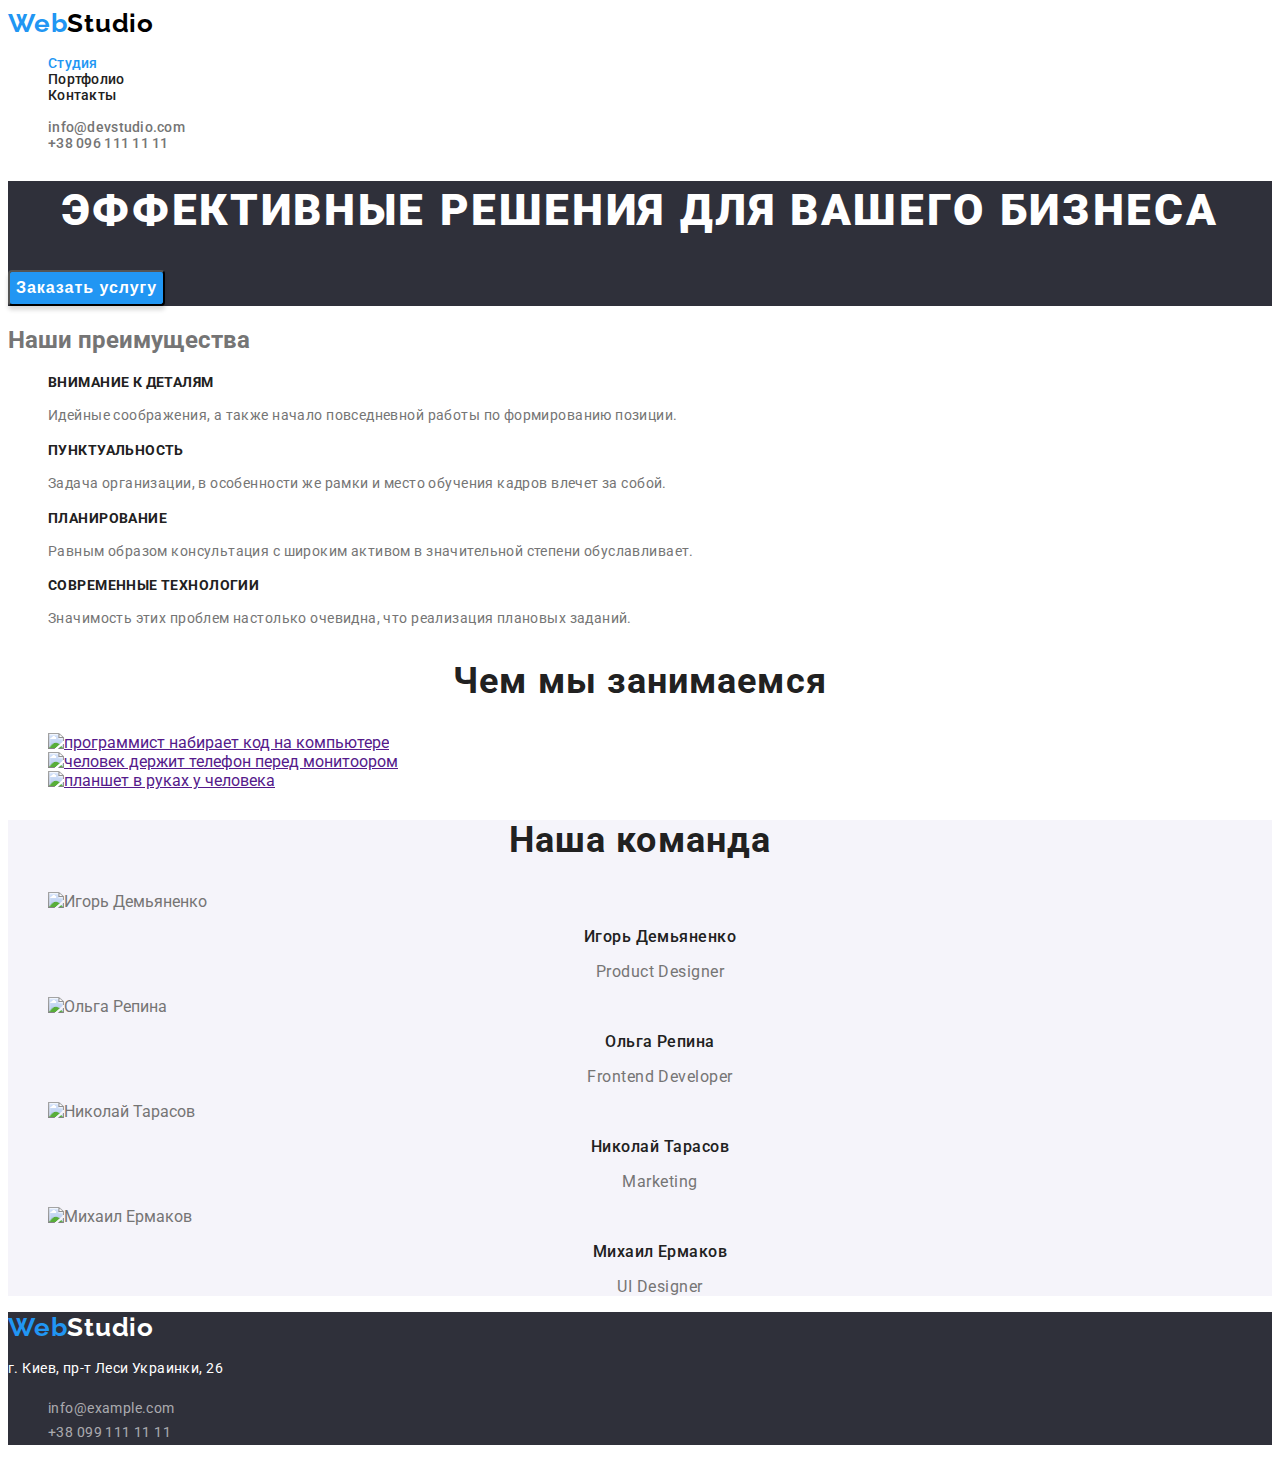
==== index.html @ cabf1022 "copy" ====
<!DOCTYPE html>
<html lang="ru">
<head>
    <meta charset="UTF-8">
    <meta http-equiv="X-UA-Compatible" content="IE=edge">
    <meta name="viewport" content="width=device-width, initial-scale=1.0">
    <title>Document</title>
    <link rel="preconnect" href="https://fonts.googleapis.com">
    <link rel="preconnect" href="https://fonts.gstatic.com" crossorigin>
    <link href="https://fonts.googleapis.com/css2?family=Raleway:wght@700&family=Roboto:wght@400;500;700;900&display=swap"
        rel="stylesheet">
    <link rel="stylesheet" href="./css/styles.css" >
</head>
<body>
    <header>
        <a href="index.html" class="logo header"><span class="web">Web</span>Studio</a>
        <nav>
            <ul class="no-dots">
                <li class="navigation pages">  <a href="index.html" class="link"> Студия </a>  </li>
                <li class="navigation pages">  <a href="./portfolio.html"> Портфолио </a>  </li>
                <li class="navigation pages">  <a href=""> Контакты </a>  </li>
            </ul>
        </nav>
        <ul class="no-dots">
            <li class="navigation contacts">  <a href="mailto:info@devstudio.com">info@devstudio.com</a>  </li>
            <li class="navigation contacts">  <a href="tel:+380961111111">+38 096 111 11 11</a>   </li>
        </ul>
    </header>

    <main>
        <!-- секция с баннером -->
        <section class="baner">
            <h1 >Эффективные решения для вашего бизнеса</h1>
            <button class="button" type="button">Заказать услугу</button>
        </section>

        <!-- секция с преимуществами -->
        <section>
            <h2>Наши преимущества</h2>
            <ul class="no-dots">
                <li>
                    <h3 class="benefits title">Внимание к деталям</h3>
                    <p class="benefits-text">Идейные соображения, а также начало повседневной работы по формированию позиции.</p>
                </li>
                <li>
                    <h3 class="benefits title">Пунктуальность</h3>
                    <p class="benefits-text">Задача организации, в особенности же рамки и место обучения кадров влечет за собой.</p>
                </li>
                <li>
                    <h3 class="benefits title">Планирование</h3>
                    <p class="benefits-text">Равным образом консультация с широким активом в значительной степени обуславливает.</p>
                </li>
                <li>
                    <h3 class="benefits title">Современные технологии</h3>
                    <p class="benefits-text">Значимость этих проблем настолько очевидна, что реализация плановых заданий.</p>
                </li>
            </ul>
        </section>

        <!-- секция Чем мы занимаемся -->
        <section>
            <h2 class="class title">Чем мы занимаемся</h2>
            <ul class="no-dots">
                <li><a href=""><img src="images/box_1.jpg" alt="программист набирает код на компьютере" width="370"/></a></li>
                <li><a href=""><img src="images/box.2.jpg" alt="человек держит телефон перед монитоором" width='370'/></a></li>
                <li><a href=""><img src='images/box.3.jpg' alt='планшет в руках у человека' width="370"/></a></li>
            </ul>
        </section>
        
        <!-- секция Наша команда -->
        <section class="team">
            <h2 class="class title">Наша команда</h2>
            <ul class="no-dots">
                <li> <img src="images/igor-1.jpg" alt='Игорь Демьяненко' width="270"/>  
                    <h3 class="title names">Игорь Демьяненко</h3>  
                    <p class="profession">Product Designer</p>
                </li>
                <li> <img src="images/olga-1.jpg" alt='Ольга Репина' width="270"/>
                    <h3 class="title names">Ольга Репина</h3>
                    <p class="profession">Frontend Developer</p>
                </li>
                <li> <img src="images/nikolay-1.jpg" alt='Николай Тарасов' width="270"/>
                    <h3 class="title names">Николай Тарасов</h3>
                    <p class="profession">Marketing</p>
                </li>
                <li> <img src="images/mixa-1.jpg" alt='Михаил Ермаков' width="270"/>  
                    <h3 class="title names">Михаил Ермаков</h3>  
                    <p class="profession">UI Designer</p>
                </li>
            </ul>        
        </section>
    </main>

    <footer class="footer">
        <a href="index.html" class="logo footer"><span class="web">Web</span>Studio</a>
        <address>
            <p class="address">г. Киев, пр-т Леси Украинки, 26</p>
            <ul class="no-dots">
                <li class="contacts address"><a href="mailto:info@example.com">info@example.com</a></li>
                <li class="contacts address"><a href="tel:+380991111111">+38 099 111 11 11</a></li>          
            </ul>
        </address>
    </footer>
</body>
</html>
---- css/styles.css ----
:root {
  --title-color: #212121;
  --button-color: #2196f3;
  --primery-text-color: #757575;
  --baner-text-color: #fff;
  --baner-color: rgba(47, 48, 58, 1);
  --filter-color: rgba(245, 244, 250, 1);
  --footer-text-color: rgba(255, 255, 255, 0.6);
}

/* цвет фона #e5e5e5 */
/* цвет заголовков #212121 */
/* цвет кнопки и выделения #2196F3 */
/* цвет основного текста 
#757575 */

body {
  background-color: #fff;
  font-family: Roboto, sans-serif;
  color: var(--primery-text-color);
}

.no-dots {
  list-style: none;
}

/* Оформление хедера */
.logo {
  font-family: Raleway;
  font-weight: 700;
  font-size: 26px;
  line-height: 1.2;
  letter-spacing: 0.03em;
  text-decoration: none;
}

.header {
  color: #000;
}

.web {
  color: var(--button-color);
}

.navigation {
  font-weight: 500;
  font-size: 14px;
  line-height: 1.143;
  letter-spacing: 0.02em;
}

.pages a {
  color: var(--title-color);
  text-decoration: none;
}

.pages a.link {
  color: var(--button-color);
}

.contacts a {
  color: var(--primery-text-color);
  text-decoration: none;
}

.pages a:hover,
.pages a:active,
.pages a:focus,
.contacts a:hover,
.contacts a:focus {
  color: var(--button-color);
}

/* Оформление основной части */

.baner,
.footer {
  background-color: var(--baner-color);
}

.baner h1 {
  color: var(--baner-text-color);
  font-weight: 900;
  font-size: 44px;
  line-height: 1.36;
  text-align: center;
  letter-spacing: 0.06em;
  text-transform: uppercase;
}

.button {
  background-color: var(--button-color);
  font-weight: 700;
  font-size: 16px;
  line-height: 1.87;
  display: flex;
  align-items: center;
  text-align: center;
  letter-spacing: 0.06em;
  box-shadow: 0px 4px 4px rgba(0, 0, 0, 0.15);
  border-radius: 4px;
  cursor: pointer;
  color: var(--baner-text-color);
}

.benefits {
  font-weight: 700;
  font-size: 14px;
  line-height: 1.143;
  letter-spacing: 0.03em;
  text-transform: uppercase;
}

.benefits-text {
  font-size: 14px;
  line-height: 1.71;
  letter-spacing: 0.03em;
}

.class {
  font-weight: 700;
  font-size: 36px;
  line-height: 1.166;
  text-align: center;
  letter-spacing: 0.03em;
}

.title {
  color: var(--title-color);
}

.team {
  background-color: var(--filter-color);
}

.names {
  font-weight: 500;
  font-size: 16px;
  line-height: 1.1875;
  text-align: center;
  letter-spacing: 0.03em;
}

.profession {
  font-size: 16px;
  line-height: 1.1875;
  text-align: center;
  letter-spacing: 0.03em;
}

/* офрмление портфолио */
.filter {
  font-weight: 500;
  font-size: 16px;
  line-height: 1.62;
  text-align: center;
  letter-spacing: 0.03em;
  background-color: var(--filter-color);
  color: var(--title-color);
}

.filter:hover,
.filter:focus {
  background-color: var(--button-color);
  color: var(--baner-text-color);
  cursor: pointer;
}

.products-title {
  font-weight: 700;
  font-size: 18px;
  line-height: 2;
  letter-spacing: 0.06em;
  color: var(--title-color);
}

.products-type {
  font-size: 16px;
  line-height: 1.87;
  letter-spacing: 0.03em;
}

/* Оформление футера */

.footer {
  color: #fff;
}

.address {
  font-style: normal;
  font-size: 14px;
  line-height: 1.71;
  letter-spacing: 0.03em;
}

.footer li a {
  color: var(--footer-text-color);
}
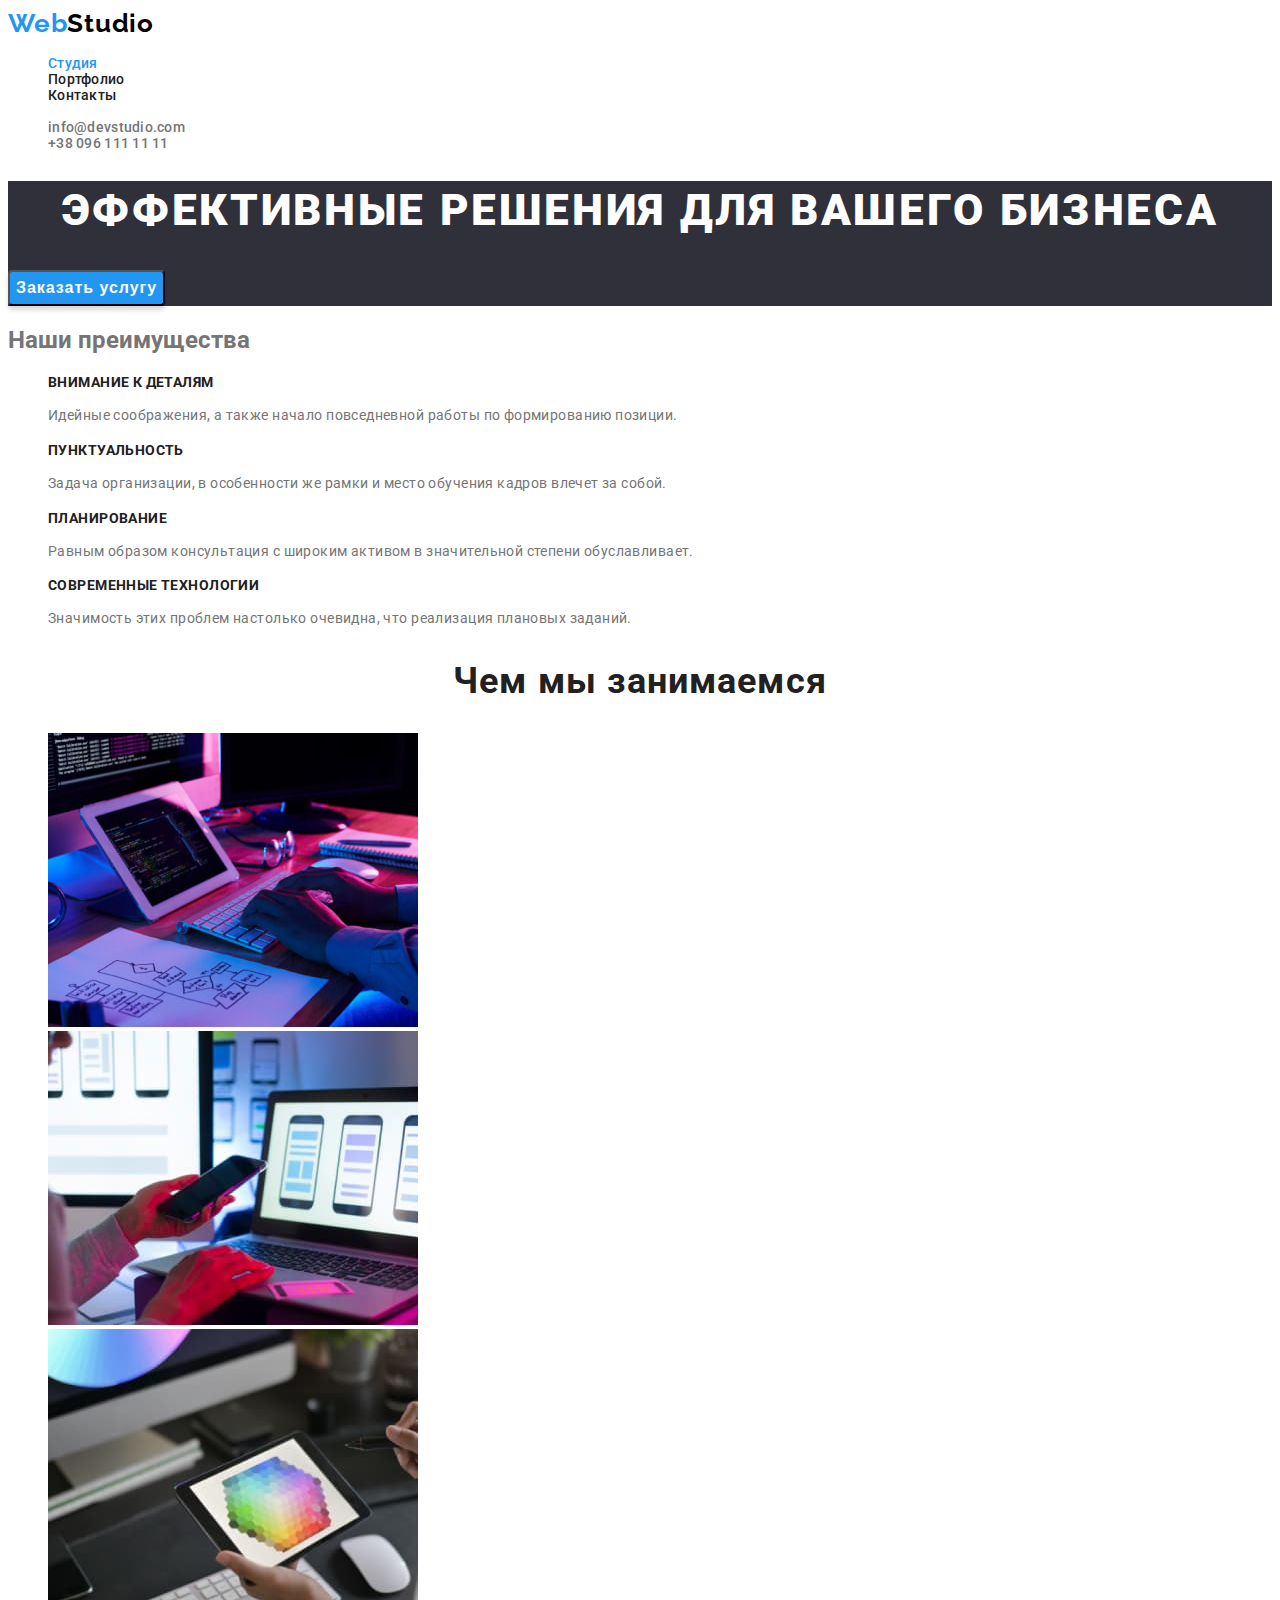
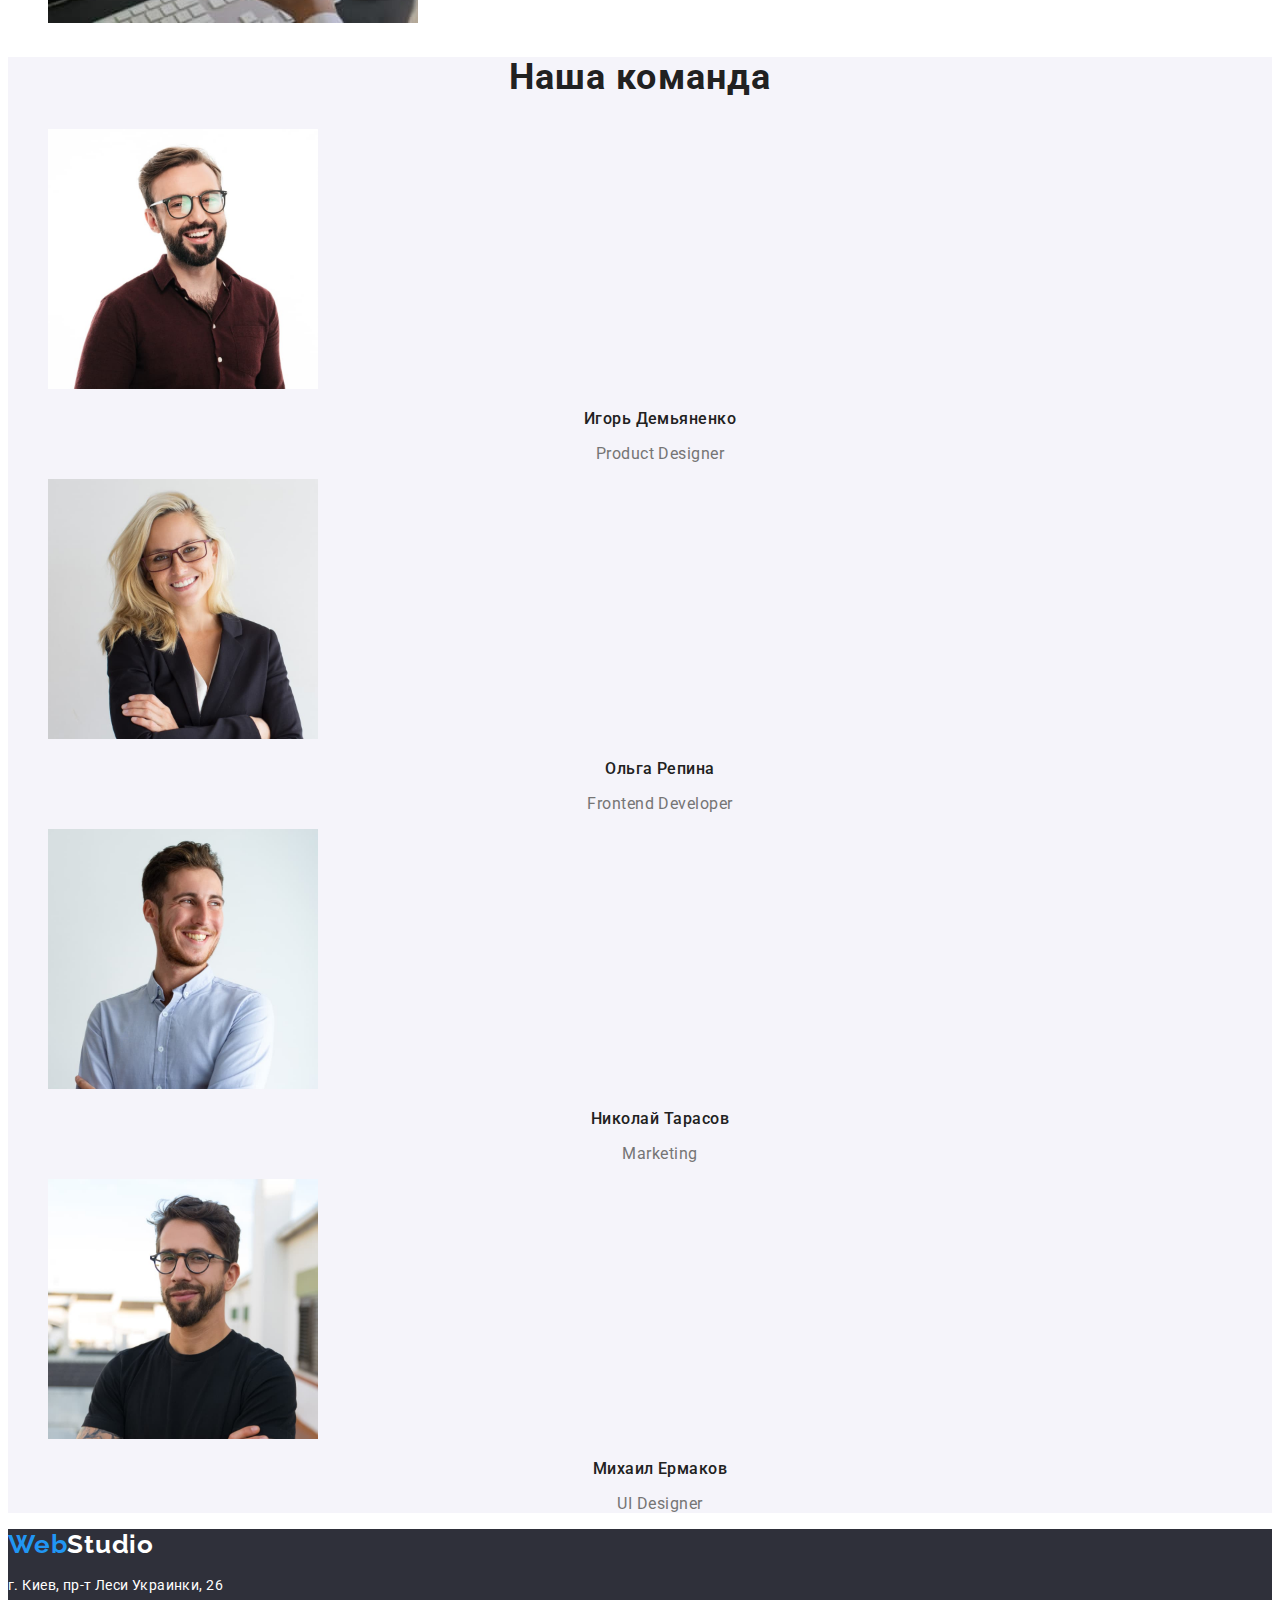
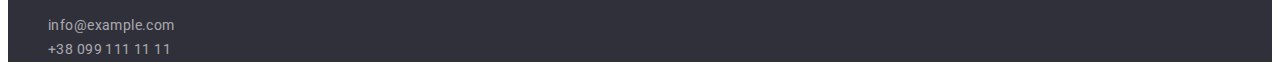
==== commit aba5dc7e: "добавил папки" ====
--- a/index.html
+++ b/index.html
@@ -1,105 +1,172 @@
 <!DOCTYPE html>
 <html lang="ru">
-<head>
-    <meta charset="UTF-8">
-    <meta http-equiv="X-UA-Compatible" content="IE=edge">
-    <meta name="viewport" content="width=device-width, initial-scale=1.0">
+  <head>
+    <meta charset="UTF-8" />
+    <meta http-equiv="X-UA-Compatible" content="IE=edge" />
+    <meta name="viewport" content="width=device-width, initial-scale=1.0" />
     <title>Document</title>
-    <link rel="preconnect" href="https://fonts.googleapis.com">
-    <link rel="preconnect" href="https://fonts.gstatic.com" crossorigin>
-    <link href="https://fonts.googleapis.com/css2?family=Raleway:wght@700&family=Roboto:wght@400;500;700;900&display=swap"
-        rel="stylesheet">
-    <link rel="stylesheet" href="./css/styles.css" >
-</head>
-<body>
+    <link rel="preconnect" href="https://fonts.googleapis.com" />
+    <link rel="preconnect" href="https://fonts.gstatic.com" crossorigin />
+    <link
+      href="https://fonts.googleapis.com/css2?family=Raleway:wght@700&family=Roboto:wght@400;500;700;900&display=swap"
+      rel="stylesheet"
+    />
+    <link rel="stylesheet" href="./css/styles.css" />
+  </head>
+  <body>
     <header>
-        <a href="index.html" class="logo header"><span class="web">Web</span>Studio</a>
-        <nav>
-            <ul class="no-dots">
-                <li class="navigation pages">  <a href="index.html" class="link"> Студия </a>  </li>
-                <li class="navigation pages">  <a href="./portfolio.html"> Портфолио </a>  </li>
-                <li class="navigation pages">  <a href=""> Контакты </a>  </li>
-            </ul>
-        </nav>
+      <a href="index.html" class="logo header"
+        ><span class="web">Web</span>Studio</a
+      >
+      <nav>
         <ul class="no-dots">
-            <li class="navigation contacts">  <a href="mailto:info@devstudio.com">info@devstudio.com</a>  </li>
-            <li class="navigation contacts">  <a href="tel:+380961111111">+38 096 111 11 11</a>   </li>
+          <li class="navigation pages">
+            <a href="index.html" class="link"> Студия </a>
+          </li>
+          <li class="navigation pages">
+            <a href="./portfolio.html"> Портфолио </a>
+          </li>
+          <li class="navigation pages"><a href=""> Контакты </a></li>
         </ul>
+      </nav>
+      <ul class="no-dots">
+        <li class="navigation contacts">
+          <a href="mailto:info@devstudio.com">info@devstudio.com</a>
+        </li>
+        <li class="navigation contacts">
+          <a href="tel:+380961111111">+38 096 111 11 11</a>
+        </li>
+      </ul>
     </header>
 
     <main>
-        <!-- секция с баннером -->
-        <section class="baner">
-            <h1 >Эффективные решения для вашего бизнеса</h1>
-            <button class="button" type="button">Заказать услугу</button>
-        </section>
+      <!-- секция с баннером -->
+      <section class="baner">
+        <h1>Эффективные решения для вашего бизнеса</h1>
+        <button class="button" type="button">Заказать услугу</button>
+      </section>
 
-        <!-- секция с преимуществами -->
-        <section>
-            <h2>Наши преимущества</h2>
-            <ul class="no-dots">
-                <li>
-                    <h3 class="benefits title">Внимание к деталям</h3>
-                    <p class="benefits-text">Идейные соображения, а также начало повседневной работы по формированию позиции.</p>
-                </li>
-                <li>
-                    <h3 class="benefits title">Пунктуальность</h3>
-                    <p class="benefits-text">Задача организации, в особенности же рамки и место обучения кадров влечет за собой.</p>
-                </li>
-                <li>
-                    <h3 class="benefits title">Планирование</h3>
-                    <p class="benefits-text">Равным образом консультация с широким активом в значительной степени обуславливает.</p>
-                </li>
-                <li>
-                    <h3 class="benefits title">Современные технологии</h3>
-                    <p class="benefits-text">Значимость этих проблем настолько очевидна, что реализация плановых заданий.</p>
-                </li>
-            </ul>
-        </section>
+      <!-- секция с преимуществами -->
+      <section>
+        <h2>Наши преимущества</h2>
+        <ul class="no-dots">
+          <li>
+            <h3 class="benefits title">Внимание к деталям</h3>
+            <p class="benefits-text">
+              Идейные соображения, а также начало повседневной работы по
+              формированию позиции.
+            </p>
+          </li>
+          <li>
+            <h3 class="benefits title">Пунктуальность</h3>
+            <p class="benefits-text">
+              Задача организации, в особенности же рамки и место обучения кадров
+              влечет за собой.
+            </p>
+          </li>
+          <li>
+            <h3 class="benefits title">Планирование</h3>
+            <p class="benefits-text">
+              Равным образом консультация с широким активом в значительной
+              степени обуславливает.
+            </p>
+          </li>
+          <li>
+            <h3 class="benefits title">Современные технологии</h3>
+            <p class="benefits-text">
+              Значимость этих проблем настолько очевидна, что реализация
+              плановых заданий.
+            </p>
+          </li>
+        </ul>
+      </section>
 
-        <!-- секция Чем мы занимаемся -->
-        <section>
-            <h2 class="class title">Чем мы занимаемся</h2>
-            <ul class="no-dots">
-                <li><a href=""><img src="images/box_1.jpg" alt="программист набирает код на компьютере" width="370"/></a></li>
-                <li><a href=""><img src="images/box.2.jpg" alt="человек держит телефон перед монитоором" width='370'/></a></li>
-                <li><a href=""><img src='images/box.3.jpg' alt='планшет в руках у человека' width="370"/></a></li>
-            </ul>
-        </section>
-        
-        <!-- секция Наша команда -->
-        <section class="team">
-            <h2 class="class title">Наша команда</h2>
-            <ul class="no-dots">
-                <li> <img src="images/igor-1.jpg" alt='Игорь Демьяненко' width="270"/>  
-                    <h3 class="title names">Игорь Демьяненко</h3>  
-                    <p class="profession">Product Designer</p>
-                </li>
-                <li> <img src="images/olga-1.jpg" alt='Ольга Репина' width="270"/>
-                    <h3 class="title names">Ольга Репина</h3>
-                    <p class="profession">Frontend Developer</p>
-                </li>
-                <li> <img src="images/nikolay-1.jpg" alt='Николай Тарасов' width="270"/>
-                    <h3 class="title names">Николай Тарасов</h3>
-                    <p class="profession">Marketing</p>
-                </li>
-                <li> <img src="images/mixa-1.jpg" alt='Михаил Ермаков' width="270"/>  
-                    <h3 class="title names">Михаил Ермаков</h3>  
-                    <p class="profession">UI Designer</p>
-                </li>
-            </ul>        
-        </section>
+      <!-- секция Чем мы занимаемся -->
+      <section>
+        <h2 class="class title">Чем мы занимаемся</h2>
+        <ul class="no-dots">
+          <li>
+            <a href=""
+              ><img
+                src="images/index/box_1.jpg"
+                alt="программист набирает код на компьютере"
+                width="370"
+            /></a>
+          </li>
+          <li>
+            <a href=""
+              ><img
+                src="images/index/box.2.jpg"
+                alt="человек держит телефон перед монитоором"
+                width="370"
+            /></a>
+          </li>
+          <li>
+            <a href=""
+              ><img
+                src="images/index/box.3.jpg"
+                alt="планшет в руках у человека"
+                width="370"
+            /></a>
+          </li>
+        </ul>
+      </section>
+
+      <!-- секция Наша команда -->
+      <section class="team">
+        <h2 class="class title">Наша команда</h2>
+        <ul class="no-dots">
+          <li>
+            <img
+              src="images/index/igor-1.jpg"
+              alt="Игорь Демьяненко"
+              width="270"
+            />
+            <h3 class="title names">Игорь Демьяненко</h3>
+            <p class="profession">Product Designer</p>
+          </li>
+          <li>
+            <img src="images/index/olga-1.jpg" alt="Ольга Репина" width="270" />
+            <h3 class="title names">Ольга Репина</h3>
+            <p class="profession">Frontend Developer</p>
+          </li>
+          <li>
+            <img
+              src="images/index/nikolay-1.jpg"
+              alt="Николай Тарасов"
+              width="270"
+            />
+            <h3 class="title names">Николай Тарасов</h3>
+            <p class="profession">Marketing</p>
+          </li>
+          <li>
+            <img
+              src="images/index/mixa-1.jpg"
+              alt="Михаил Ермаков"
+              width="270"
+            />
+            <h3 class="title names">Михаил Ермаков</h3>
+            <p class="profession">UI Designer</p>
+          </li>
+        </ul>
+      </section>
     </main>
 
     <footer class="footer">
-        <a href="index.html" class="logo footer"><span class="web">Web</span>Studio</a>
-        <address>
-            <p class="address">г. Киев, пр-т Леси Украинки, 26</p>
-            <ul class="no-dots">
-                <li class="contacts address"><a href="mailto:info@example.com">info@example.com</a></li>
-                <li class="contacts address"><a href="tel:+380991111111">+38 099 111 11 11</a></li>          
-            </ul>
-        </address>
+      <a href="index.html" class="logo footer"
+        ><span class="web">Web</span>Studio</a
+      >
+      <address>
+        <p class="address">г. Киев, пр-т Леси Украинки, 26</p>
+        <ul class="no-dots">
+          <li class="contacts address">
+            <a href="mailto:info@example.com">info@example.com</a>
+          </li>
+          <li class="contacts address">
+            <a href="tel:+380991111111">+38 099 111 11 11</a>
+          </li>
+        </ul>
+      </address>
     </footer>
-</body>
-</html>+  </body>
+</html>
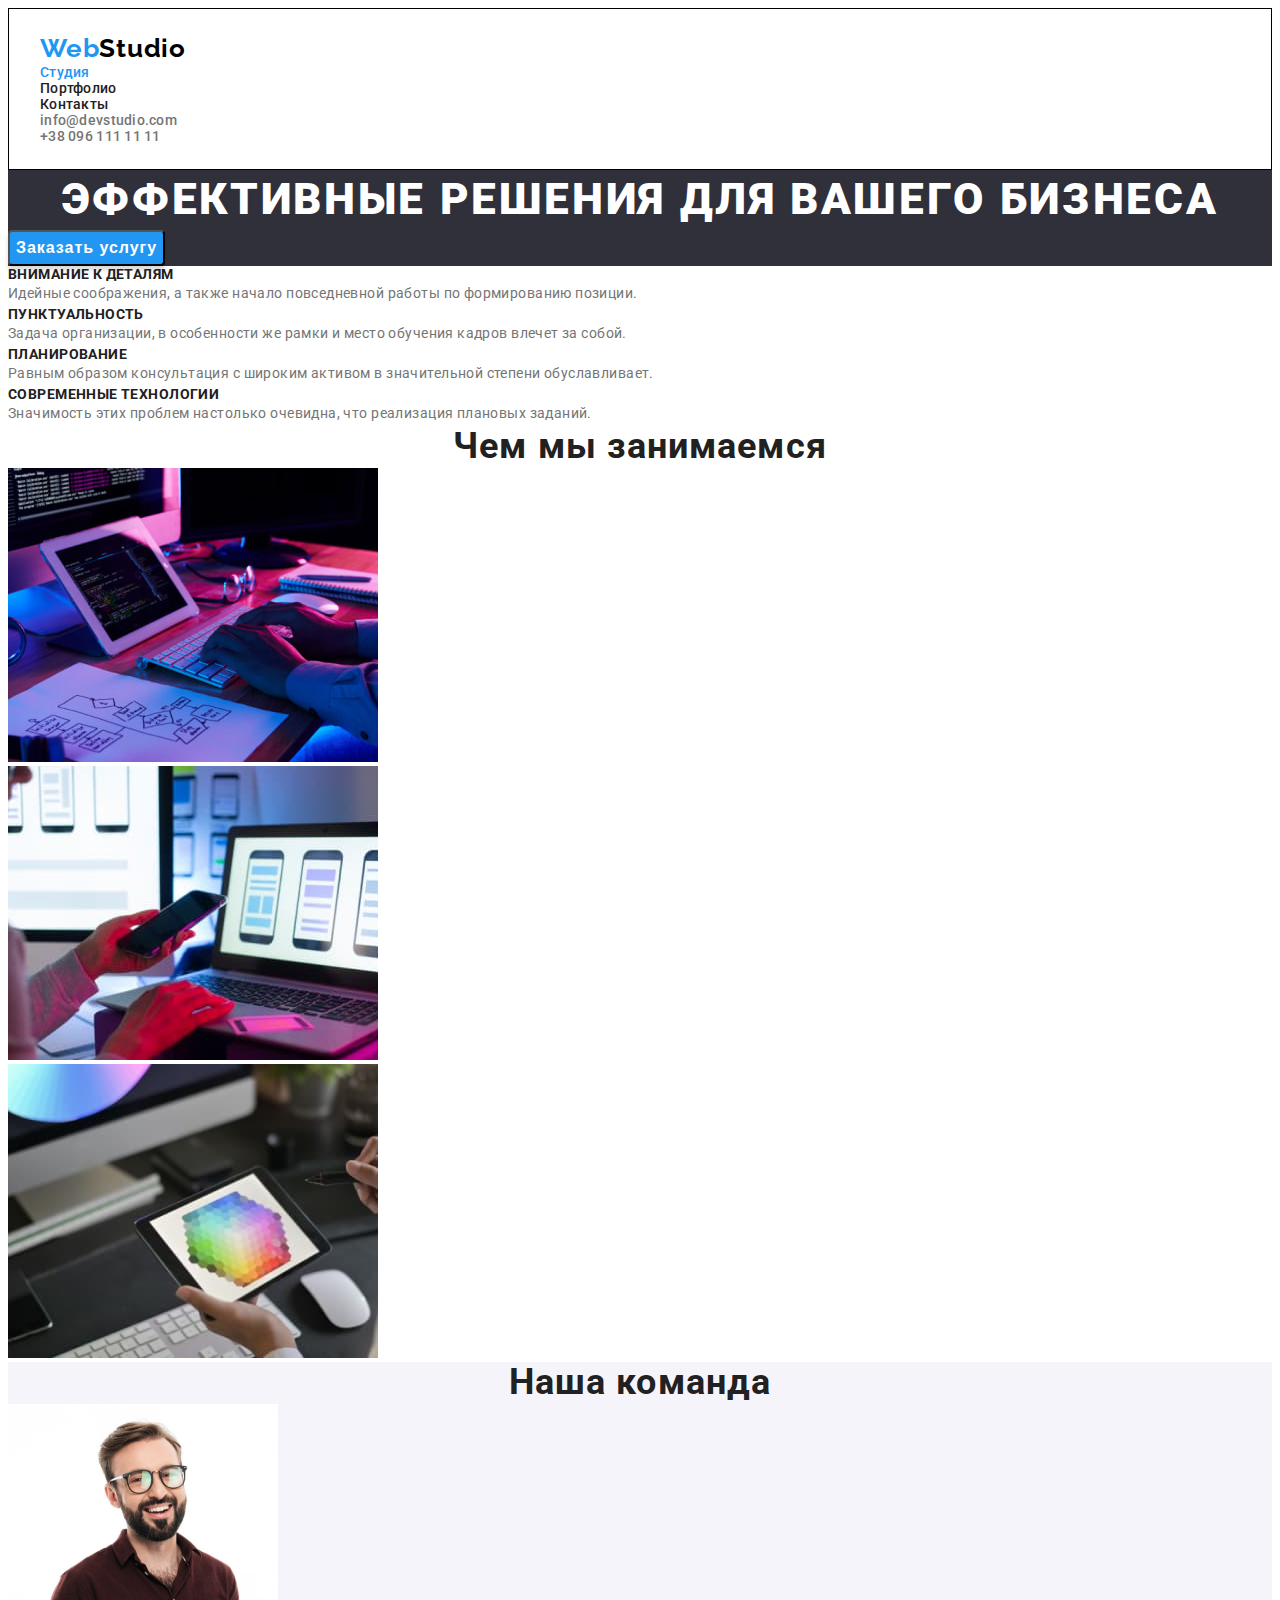
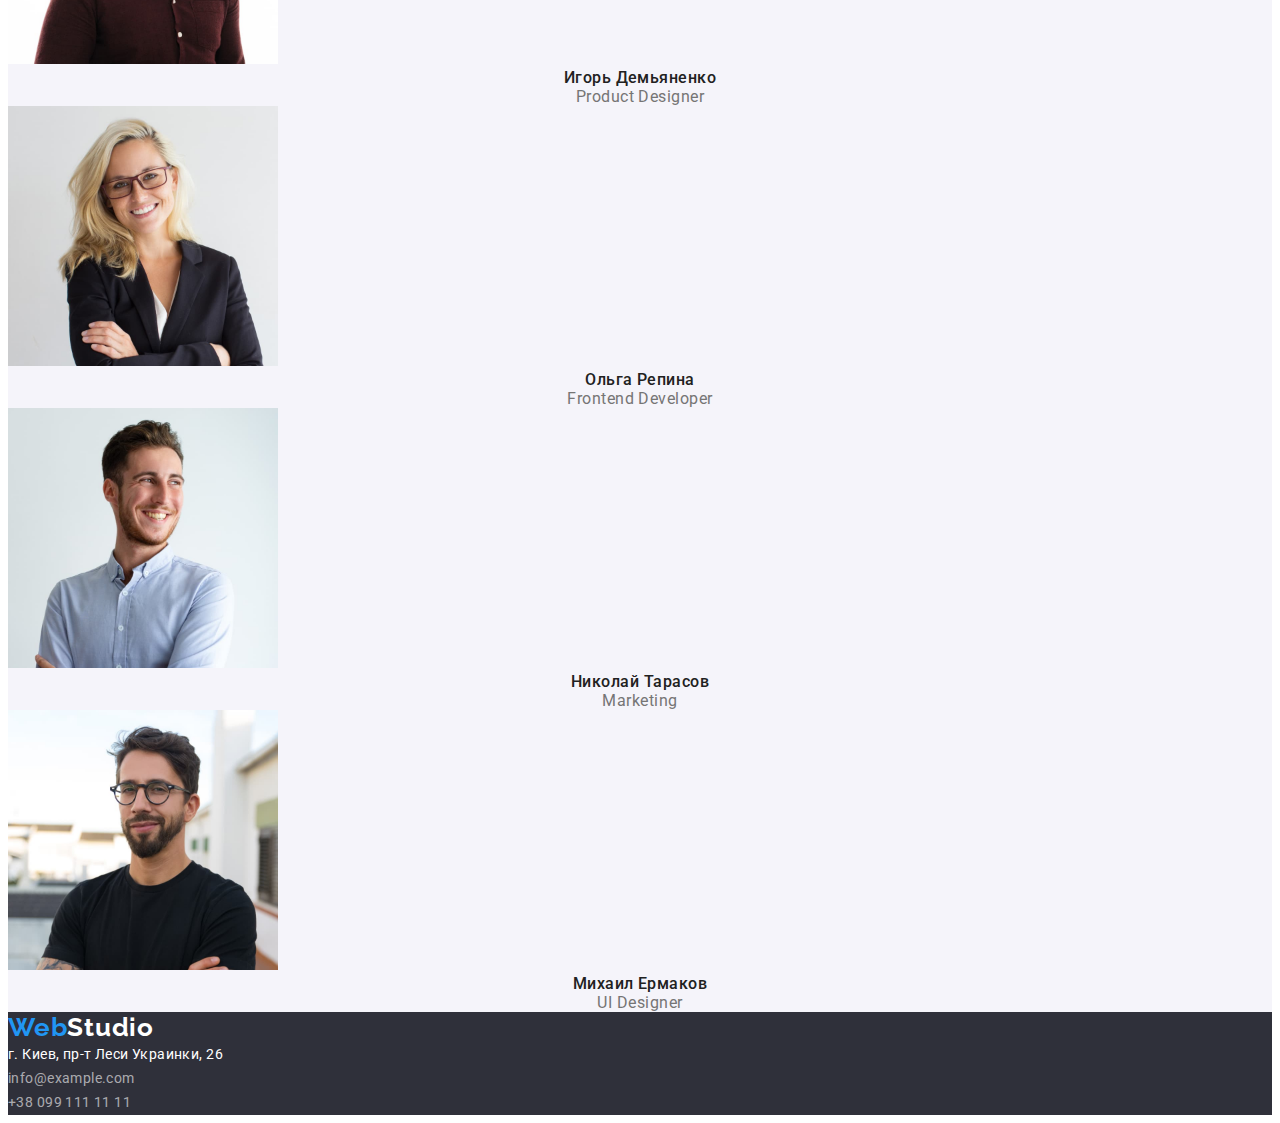
==== commit 9a438912: "ширина страницы" ====
--- a/index.html
+++ b/index.html
@@ -11,32 +11,41 @@
       href="https://fonts.googleapis.com/css2?family=Raleway:wght@700&family=Roboto:wght@400;500;700;900&display=swap"
       rel="stylesheet"
     />
+    <link
+      rel="stylesheet"
+      href="https://cdnjs.cloudflare.com/ajax/libs/modern-normalize/1.1.0/modern-normalize.min.css"
+      integrity="sha512-wpPYUAdjBVSE4KJnH1VR1HeZfpl1ub8YT/NKx4PuQ5NmX2tKuGu6U/JRp5y+Y8XG2tV+wKQpNHVUX03MfMFn9Q=="
+      crossorigin="anonymous"
+      referrerpolicy="no-referrer"
+    />
     <link rel="stylesheet" href="./css/styles.css" />
   </head>
   <body>
-    <header>
-      <a href="index.html" class="logo header"
-        ><span class="web">Web</span>Studio</a
-      >
-      <nav>
+    <header class="upper-line">
+      <div class="conteiner">
+        <a href="index.html" class="logo header"
+          ><span class="web">Web</span>Studio</a
+        >
+        <nav>
+          <ul class="no-dots">
+            <li class="navigation pages">
+              <a href="index.html" class="link"> Студия </a>
+            </li>
+            <li class="navigation pages">
+              <a href="./portfolio.html"> Портфолио </a>
+            </li>
+            <li class="navigation pages"><a href=""> Контакты </a></li>
+          </ul>
+        </nav>
         <ul class="no-dots">
-          <li class="navigation pages">
-            <a href="index.html" class="link"> Студия </a>
+          <li class="navigation contacts">
+            <a href="mailto:info@devstudio.com">info@devstudio.com</a>
           </li>
-          <li class="navigation pages">
-            <a href="./portfolio.html"> Портфолио </a>
+          <li class="navigation contacts">
+            <a href="tel:+380961111111">+38 096 111 11 11</a>
           </li>
-          <li class="navigation pages"><a href=""> Контакты </a></li>
         </ul>
-      </nav>
-      <ul class="no-dots">
-        <li class="navigation contacts">
-          <a href="mailto:info@devstudio.com">info@devstudio.com</a>
-        </li>
-        <li class="navigation contacts">
-          <a href="tel:+380961111111">+38 096 111 11 11</a>
-        </li>
-      </ul>
+      </div>
     </header>
 
     <main>
@@ -48,7 +57,7 @@
 
       <!-- секция с преимуществами -->
       <section>
-        <h2>Наши преимущества</h2>
+        <h2 class="visually-hidden">Наши преимущества</h2>
         <ul class="no-dots">
           <li>
             <h3 class="benefits title">Внимание к деталям</h3>
--- a/css/styles.css
+++ b/css/styles.css
@@ -20,11 +20,29 @@
   color: var(--primery-text-color);
 }
 
+header {
+  border: 1px solid #000;
+}
+ul,
+p,
+h1,
+h2,
+h3 {
+  margin: 0;
+  padding: 0;
+}
+
 .no-dots {
   list-style: none;
 }
 
 /* Оформление хедера */
+
+.upper-line {
+  padding-top: 24px;
+  padding-bottom: 25px;
+}
+
 .logo {
   font-family: Raleway;
   font-weight: 700;
@@ -180,6 +198,25 @@
   letter-spacing: 0.03em;
 }
 
+.visually-hidden {
+  position: absolute;
+  white-space: nowrap;
+  width: 1px;
+  height: 1px;
+  overflow: hidden;
+  border: 0;
+  padding: 0;
+  clip: rect(0 0 0 0);
+  clip-path: inset(50%);
+  margin: -1px;
+}
+
+.conteiner {
+  width: 1200px;
+  margin: 0 auto;
+  padding: 0 15px;
+}
+
 /* Оформление футера */
 
 .footer {
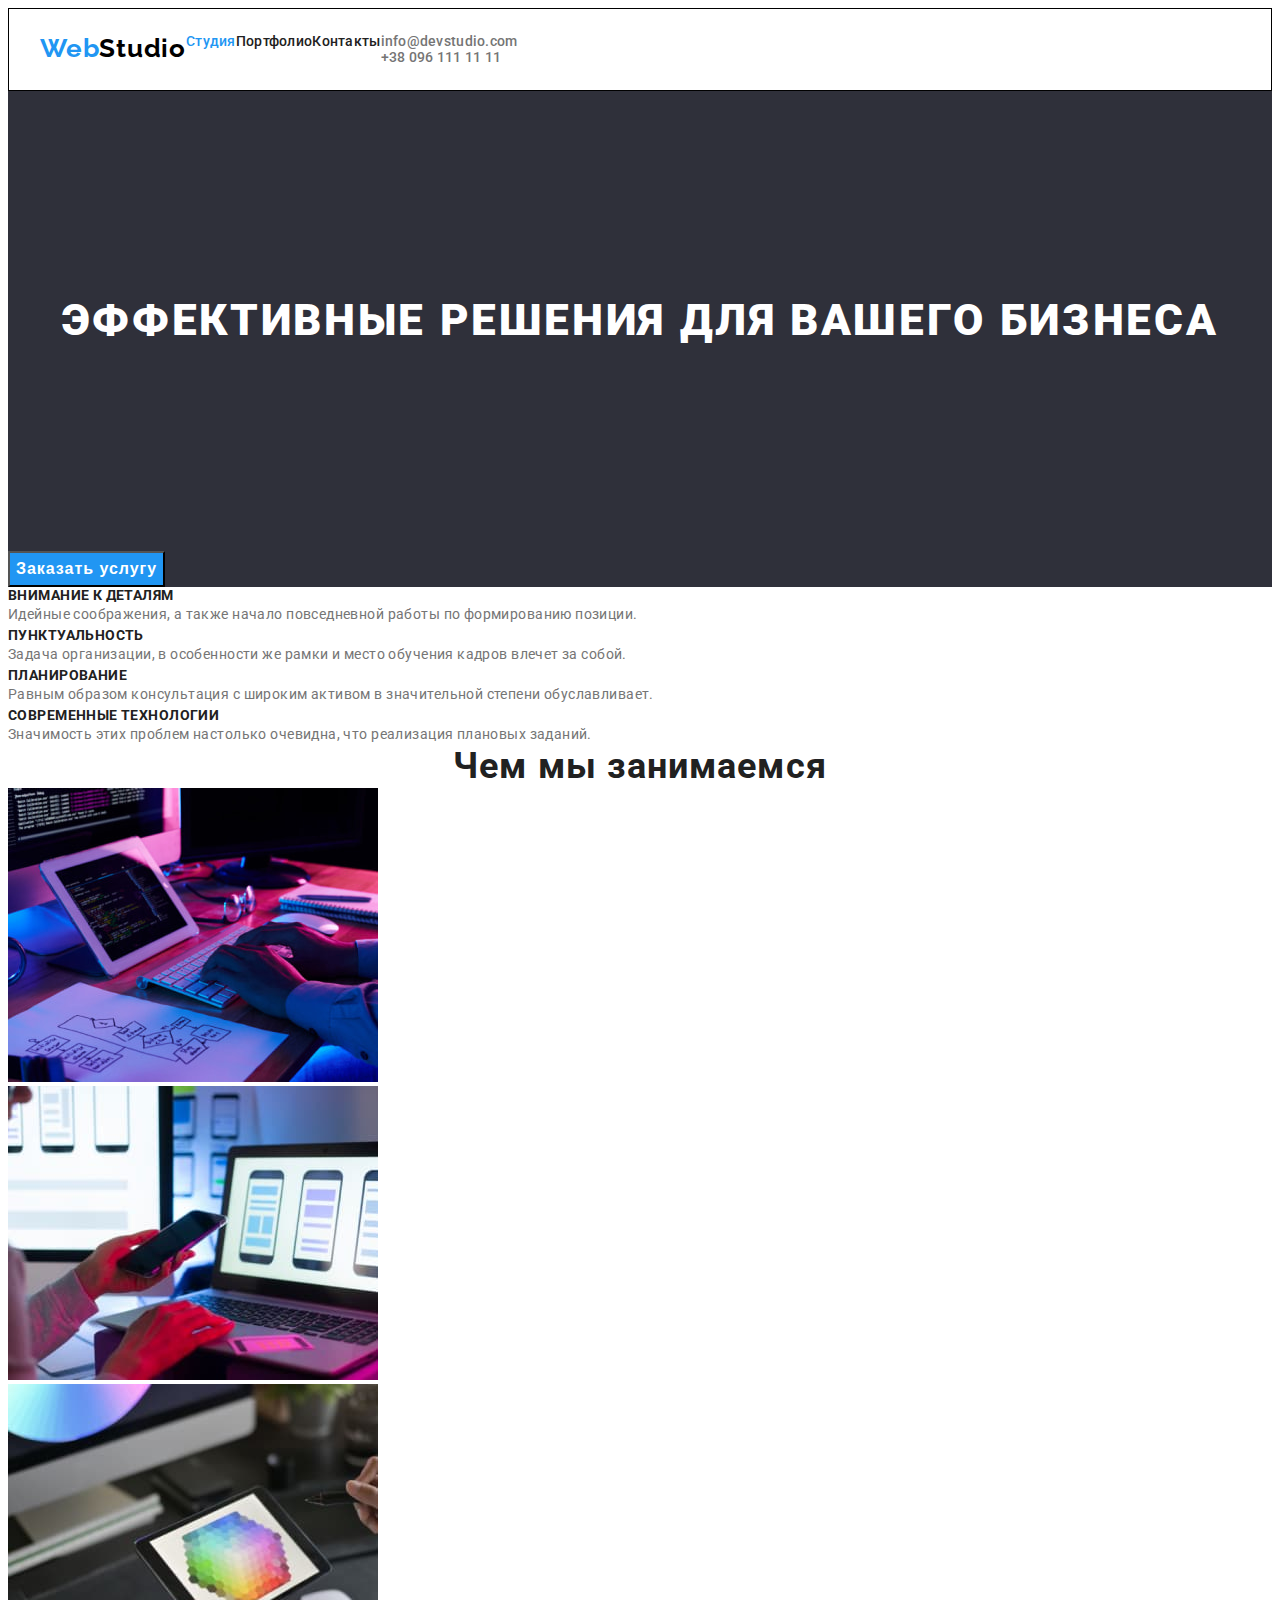
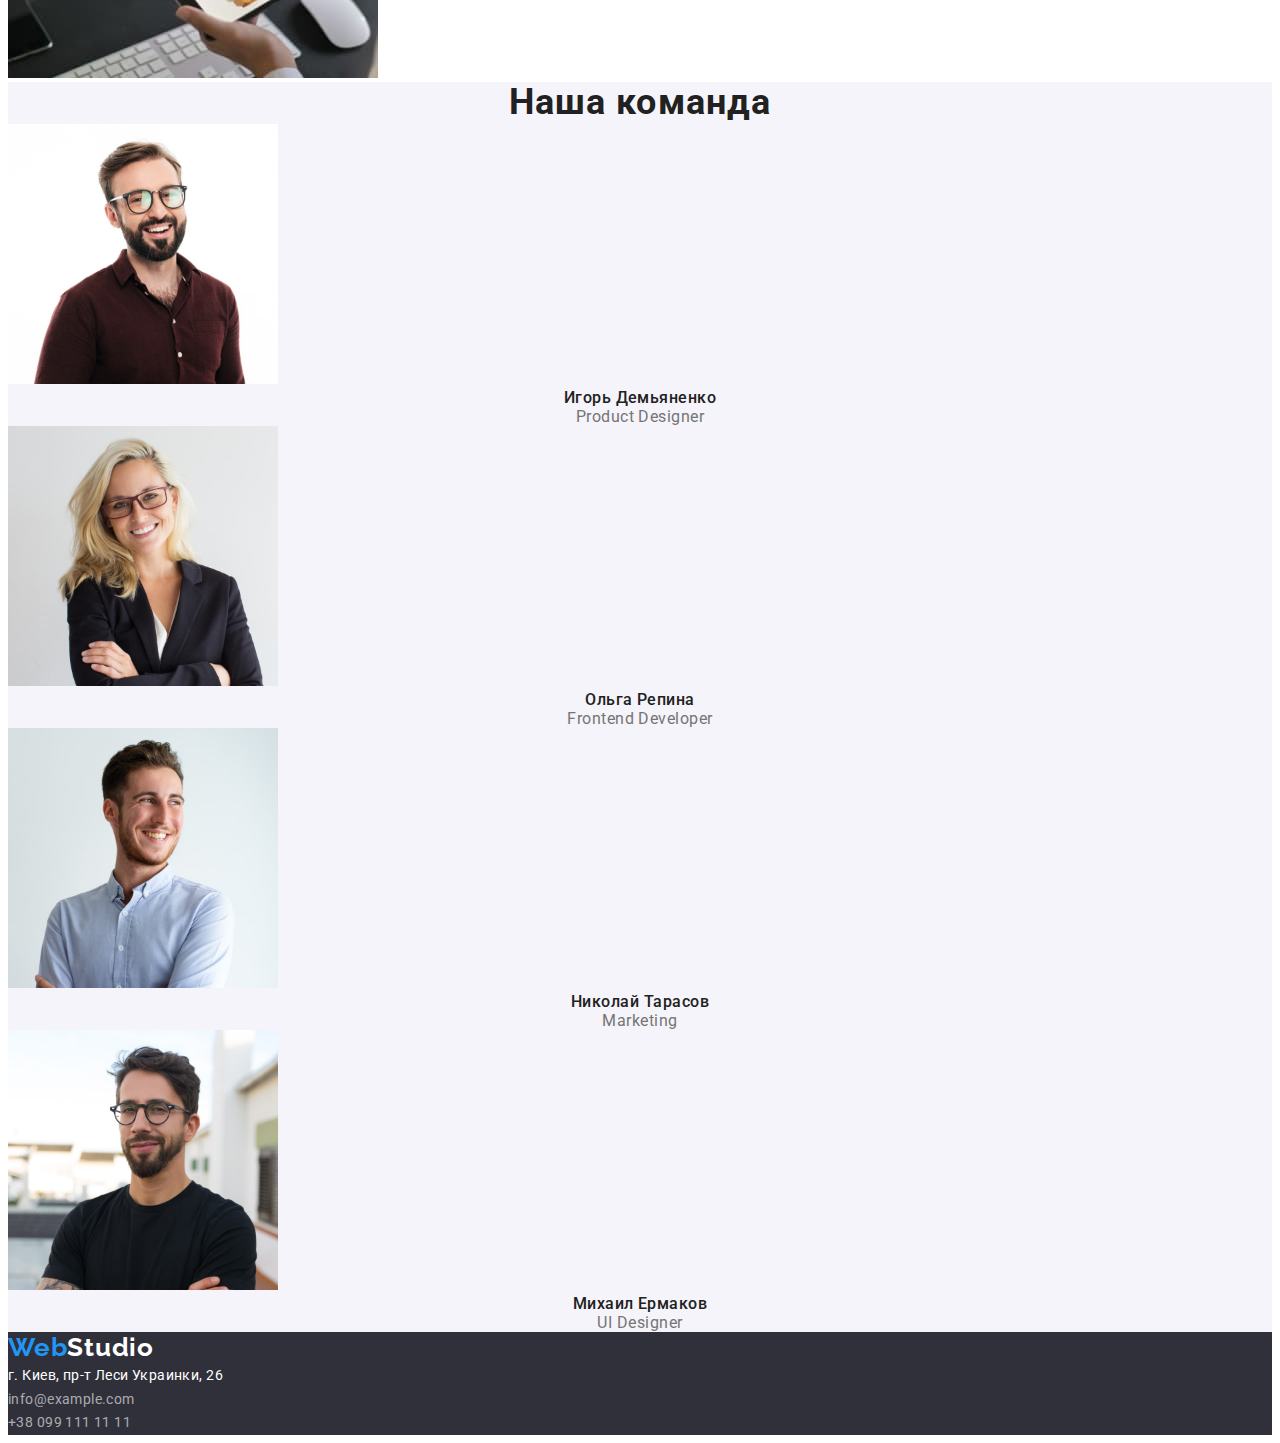
==== commit 8c893fc1: "добавил отступы в герой" ====
--- a/index.html
+++ b/index.html
@@ -22,12 +22,12 @@
   </head>
   <body>
     <header class="upper-line">
-      <div class="conteiner">
+      <div class="conteiner upper-nav">
         <a href="index.html" class="logo header"
           ><span class="web">Web</span>Studio</a
         >
         <nav>
-          <ul class="no-dots">
+          <ul class="no-dots upper-nav">
             <li class="navigation pages">
               <a href="index.html" class="link"> Студия </a>
             </li>
--- a/css/styles.css
+++ b/css/styles.css
@@ -43,6 +43,9 @@
   padding-bottom: 25px;
 }
 
+.upper-nav {
+  display: flex;
+}
 .logo {
   font-family: Raleway;
   font-weight: 700;
@@ -104,6 +107,8 @@
   text-align: center;
   letter-spacing: 0.06em;
   text-transform: uppercase;
+  padding-top: 200px;
+  padding-bottom: 200px;
 }
 
 .button {
@@ -111,14 +116,15 @@
   font-weight: 700;
   font-size: 16px;
   line-height: 1.87;
-  display: flex;
+  letter-spacing: 0.06em;
+  color: var(--baner-text-color);
+  cursor: pointer;
+
+  /* display: flex; 
   align-items: center;
   text-align: center;
-  letter-spacing: 0.06em;
   box-shadow: 0px 4px 4px rgba(0, 0, 0, 0.15);
-  border-radius: 4px;
-  cursor: pointer;
-  color: var(--baner-text-color);
+  border-radius: 4px; */
 }
 
 .benefits {
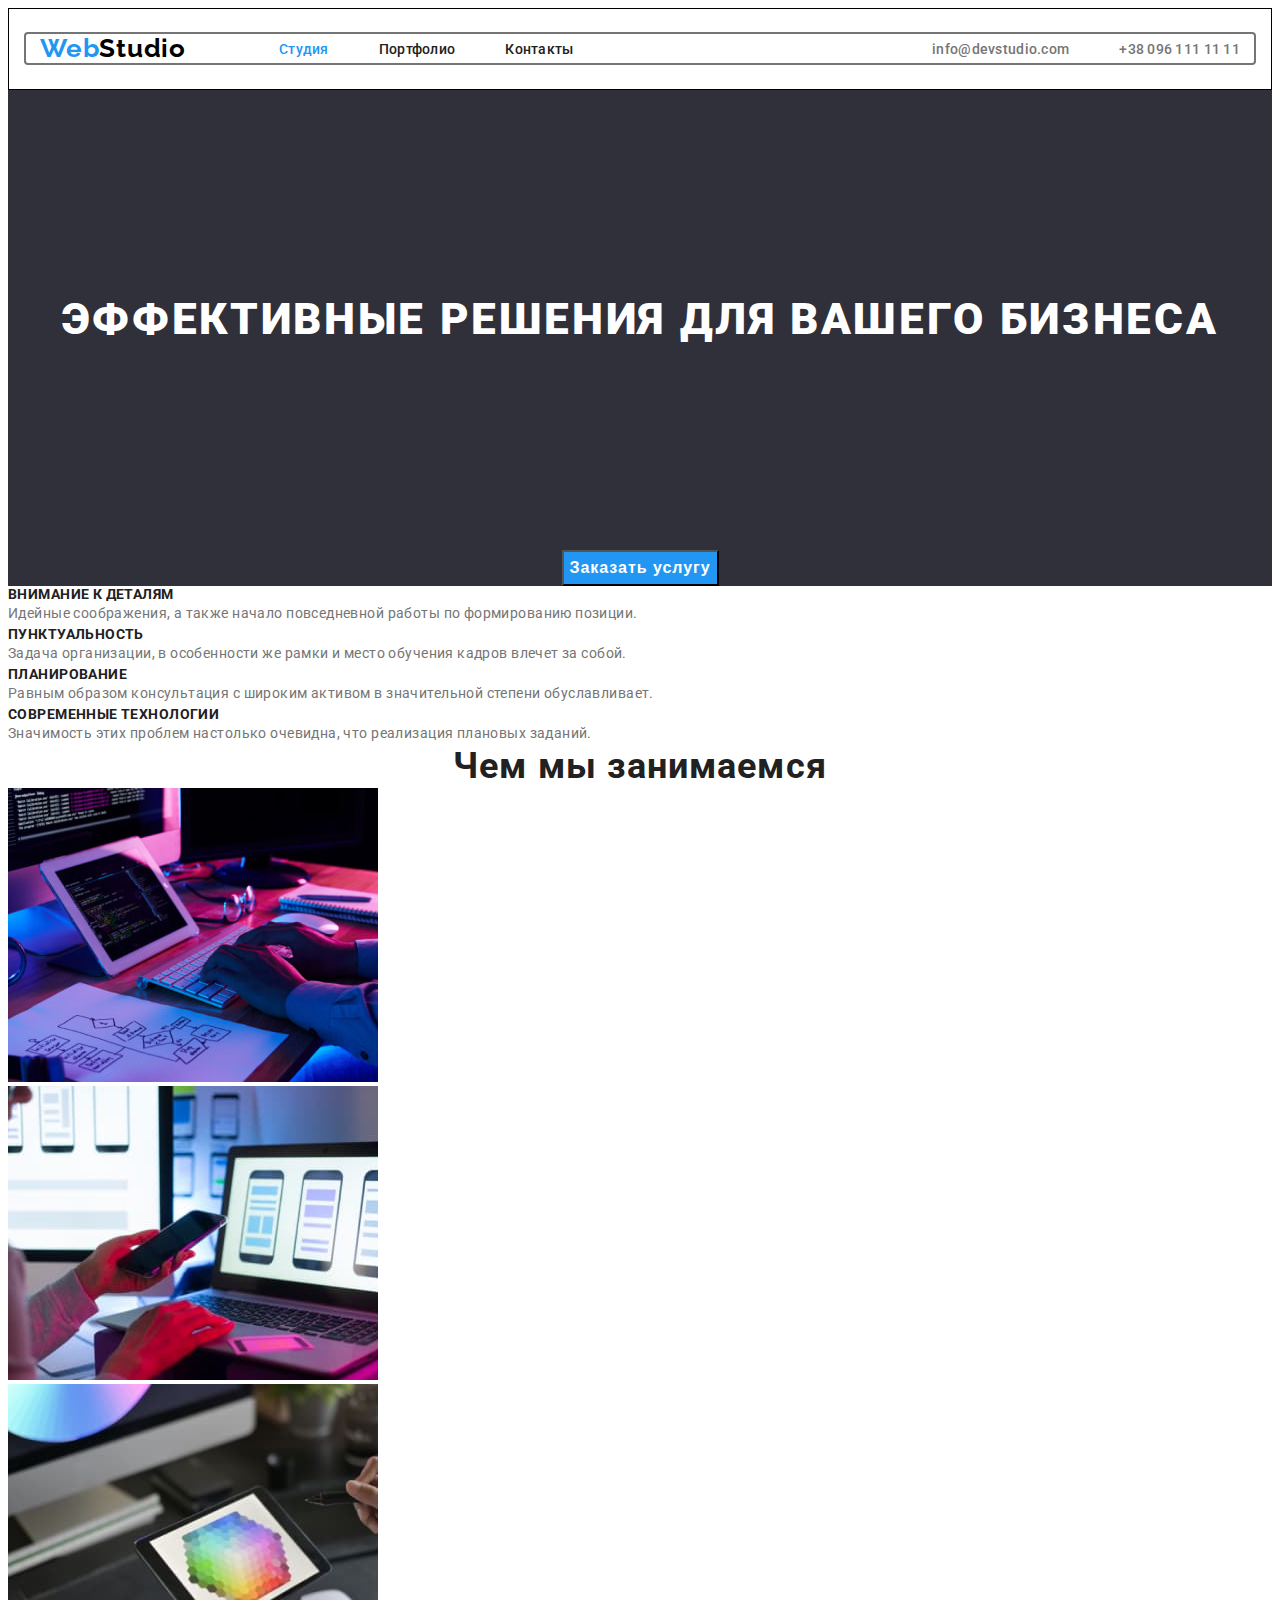
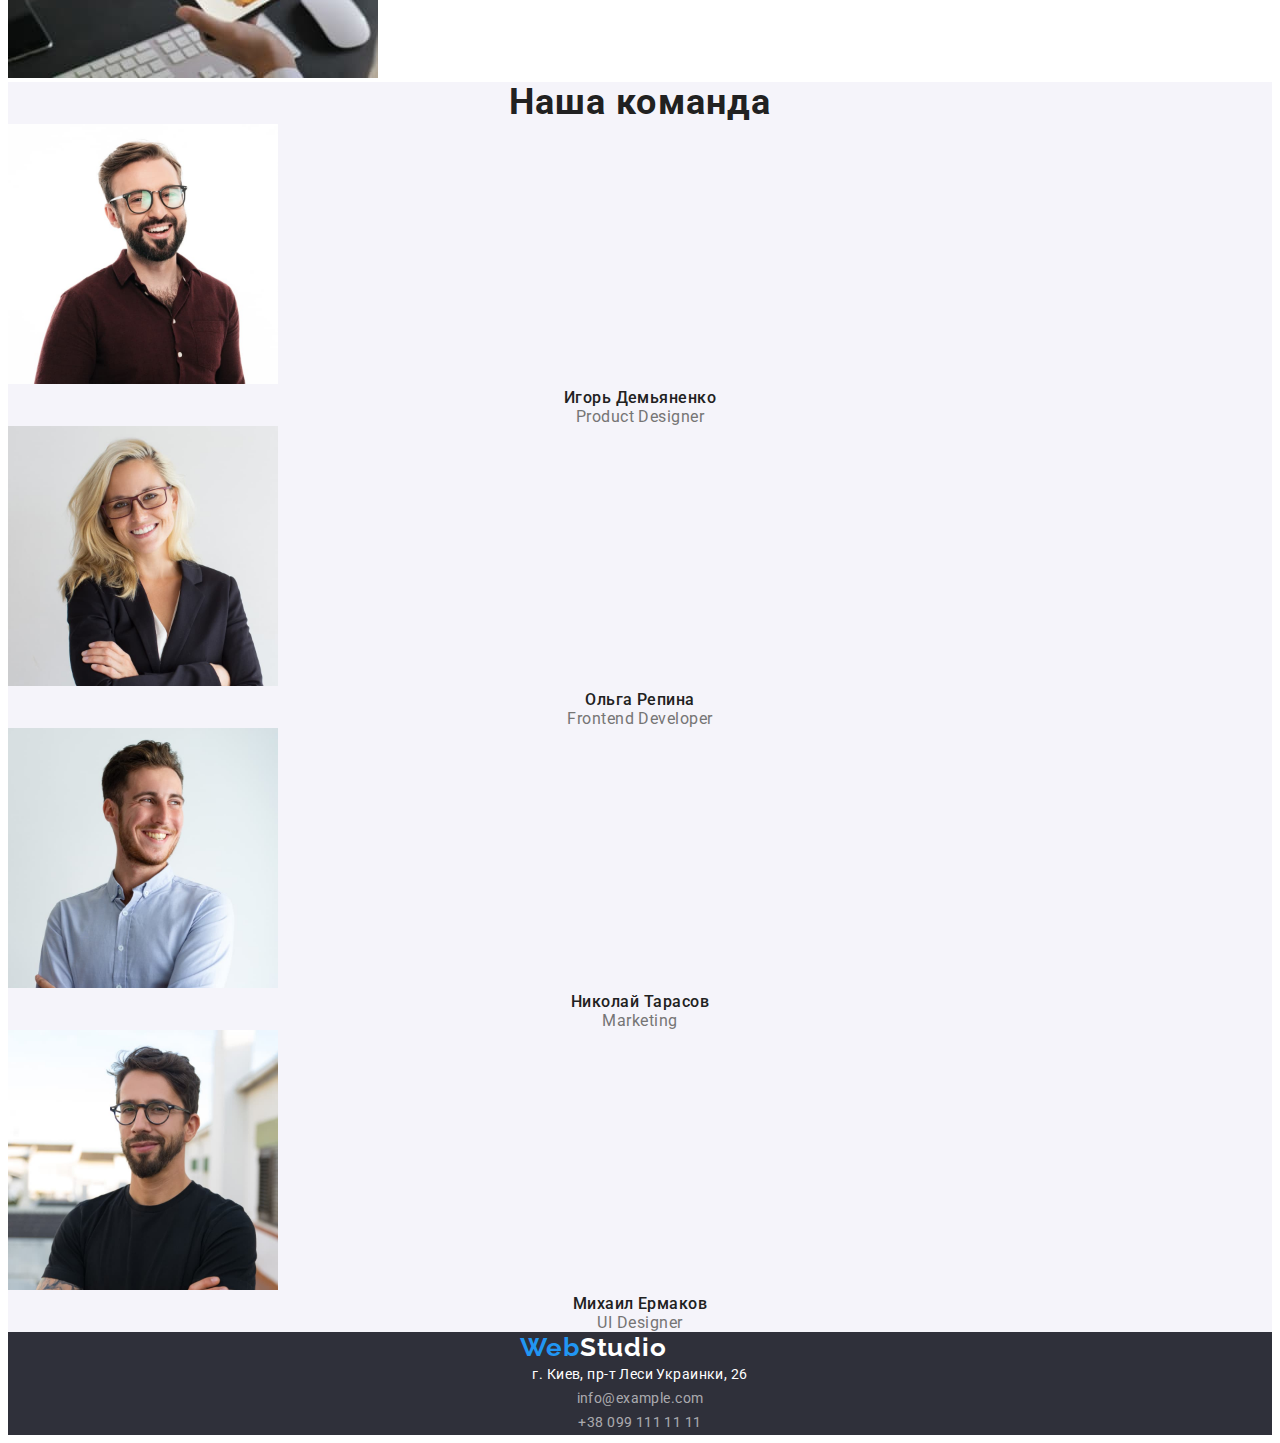
==== commit fe7e0803: "выровнял хедер" ====
--- a/index.html
+++ b/index.html
@@ -27,7 +27,7 @@
           ><span class="web">Web</span>Studio</a
         >
         <nav>
-          <ul class="no-dots upper-nav">
+          <ul class="no-dots navigation-list">
             <li class="navigation pages">
               <a href="index.html" class="link"> Студия </a>
             </li>
@@ -37,7 +37,7 @@
             <li class="navigation pages"><a href=""> Контакты </a></li>
           </ul>
         </nav>
-        <ul class="no-dots">
+        <ul class="no-dots contacts-list">
           <li class="navigation contacts">
             <a href="mailto:info@devstudio.com">info@devstudio.com</a>
           </li>
@@ -51,8 +51,10 @@
     <main>
       <!-- секция с баннером -->
       <section class="baner">
-        <h1>Эффективные решения для вашего бизнеса</h1>
-        <button class="button" type="button">Заказать услугу</button>
+        <div class="conteiner">
+          <h1>Эффективные решения для вашего бизнеса</h1>
+          <button class="button" type="button">Заказать услугу</button>
+        </div>
       </section>
 
       <!-- секция с преимуществами -->
--- a/css/styles.css
+++ b/css/styles.css
@@ -45,7 +45,23 @@
 
 .upper-nav {
   display: flex;
-}
+  align-items: center;
+  outline: auto;
+}
+
+.navigation-list {
+  display: flex;
+}
+
+.contacts-list {
+  display: flex;
+  margin-left: auto;
+}
+
+.navigation.contacts:first-child {
+  margin-right: 50px;
+}
+
 .logo {
   font-family: Raleway;
   font-weight: 700;
@@ -53,6 +69,7 @@
   line-height: 1.2;
   letter-spacing: 0.03em;
   text-decoration: none;
+  margin-right: 93px;
 }
 
 .header {
@@ -68,6 +85,10 @@
   font-size: 14px;
   line-height: 1.143;
   letter-spacing: 0.02em;
+}
+
+.pages:not(:last-child) {
+  margin-right: 50px;
 }
 
 .pages a {
@@ -97,6 +118,7 @@
 .baner,
 .footer {
   background-color: var(--baner-color);
+  text-align: center;
 }
 
 .baner h1 {
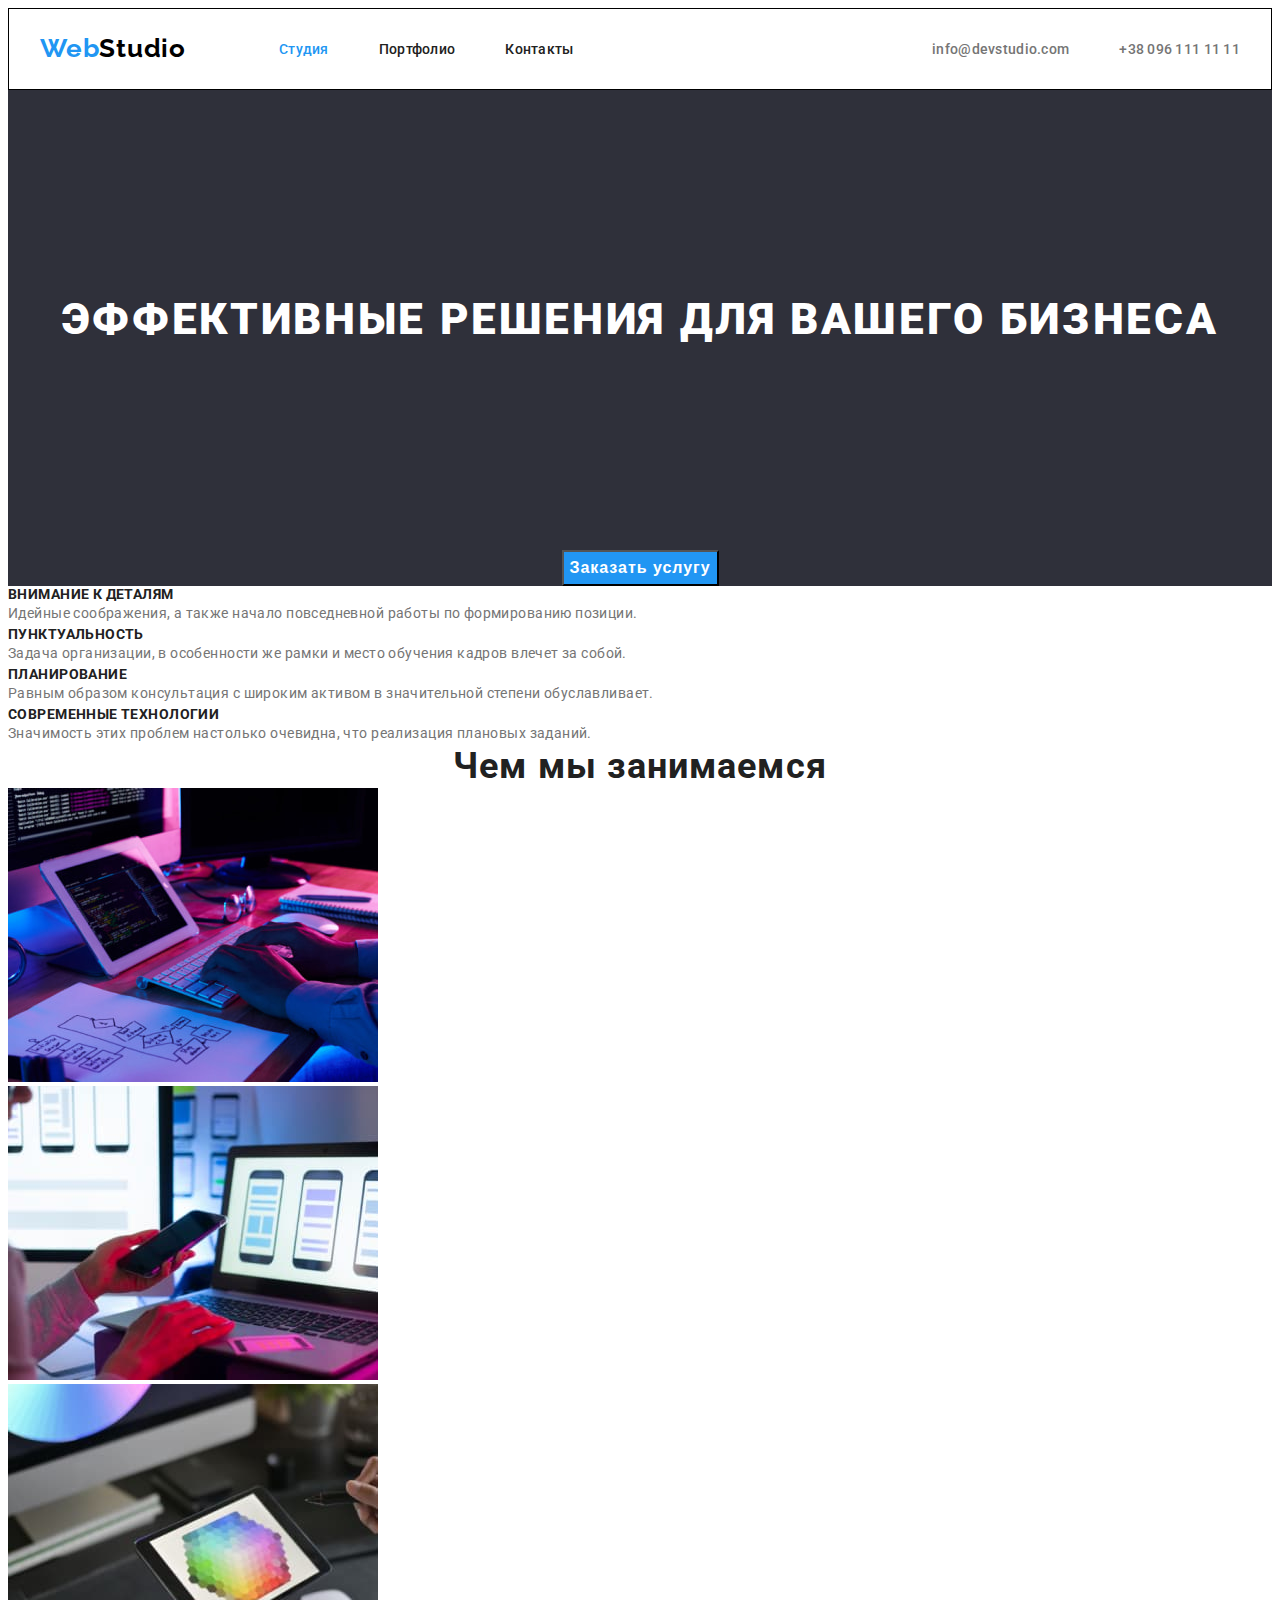
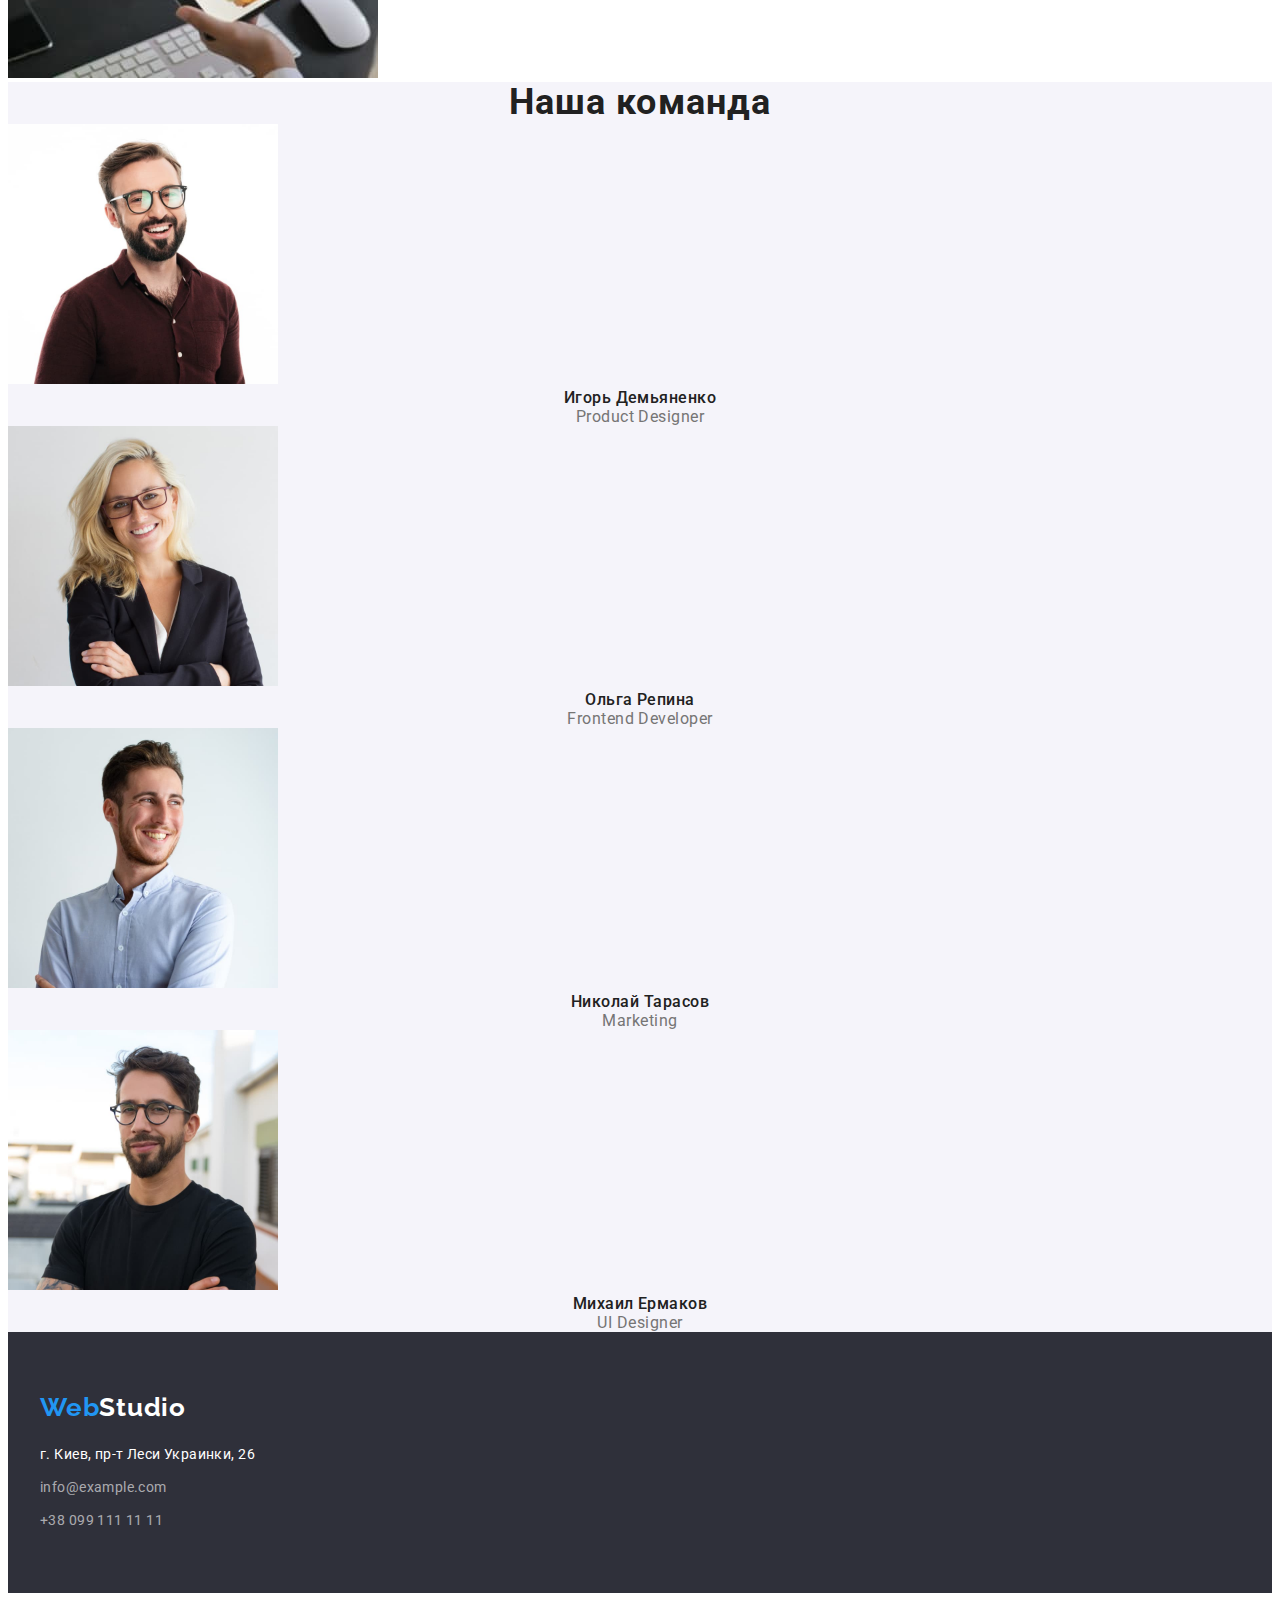
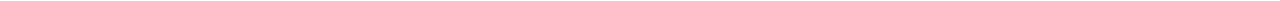
==== commit 03ce6ad4: "выровнял футер" ====
--- a/index.html
+++ b/index.html
@@ -164,20 +164,20 @@
     </main>
 
     <footer class="footer">
-      <a href="index.html" class="logo footer"
-        ><span class="web">Web</span>Studio</a
-      >
-      <address>
-        <p class="address">г. Киев, пр-т Леси Украинки, 26</p>
-        <ul class="no-dots">
-          <li class="contacts address">
-            <a href="mailto:info@example.com">info@example.com</a>
-          </li>
-          <li class="contacts address">
-            <a href="tel:+380991111111">+38 099 111 11 11</a>
-          </li>
-        </ul>
-      </address>
+      <div class="conteiner">
+        <a href="index.html" class="logo"><span class="web">Web</span>Studio</a>
+        <address>
+          <p class="address">г. Киев, пр-т Леси Украинки, 26</p>
+          <ul class="no-dots">
+            <li class="contacts address">
+              <a href="mailto:info@example.com">info@example.com</a>
+            </li>
+            <li class="contacts address">
+              <a href="tel:+380991111111">+38 099 111 11 11</a>
+            </li>
+          </ul>
+        </address>
+      </div>
     </footer>
   </body>
 </html>
--- a/css/styles.css
+++ b/css/styles.css
@@ -46,7 +46,6 @@
 .upper-nav {
   display: flex;
   align-items: center;
-  outline: auto;
 }
 
 .navigation-list {
@@ -69,6 +68,9 @@
   line-height: 1.2;
   letter-spacing: 0.03em;
   text-decoration: none;
+}
+
+.logo.header {
   margin-right: 93px;
 }
 
@@ -115,8 +117,7 @@
 
 /* Оформление основной части */
 
-.baner,
-.footer {
+.baner {
   background-color: var(--baner-color);
   text-align: center;
 }
@@ -249,6 +250,20 @@
 
 .footer {
   color: #fff;
+  background-color: var(--baner-color);
+  padding: 60px 0;
+}
+
+.footer a.logo {
+  color: #fff;
+}
+
+.footer li a {
+  color: var(--footer-text-color);
+}
+
+address {
+  margin-top: 20px;
 }
 
 .address {
@@ -256,8 +271,9 @@
   font-size: 14px;
   line-height: 1.71;
   letter-spacing: 0.03em;
-}
-
-.footer li a {
-  color: var(--footer-text-color);
-}
+  margin-bottom: 9px;
+}
+
+.address:last-child {
+  margin-bottom: 0;
+}
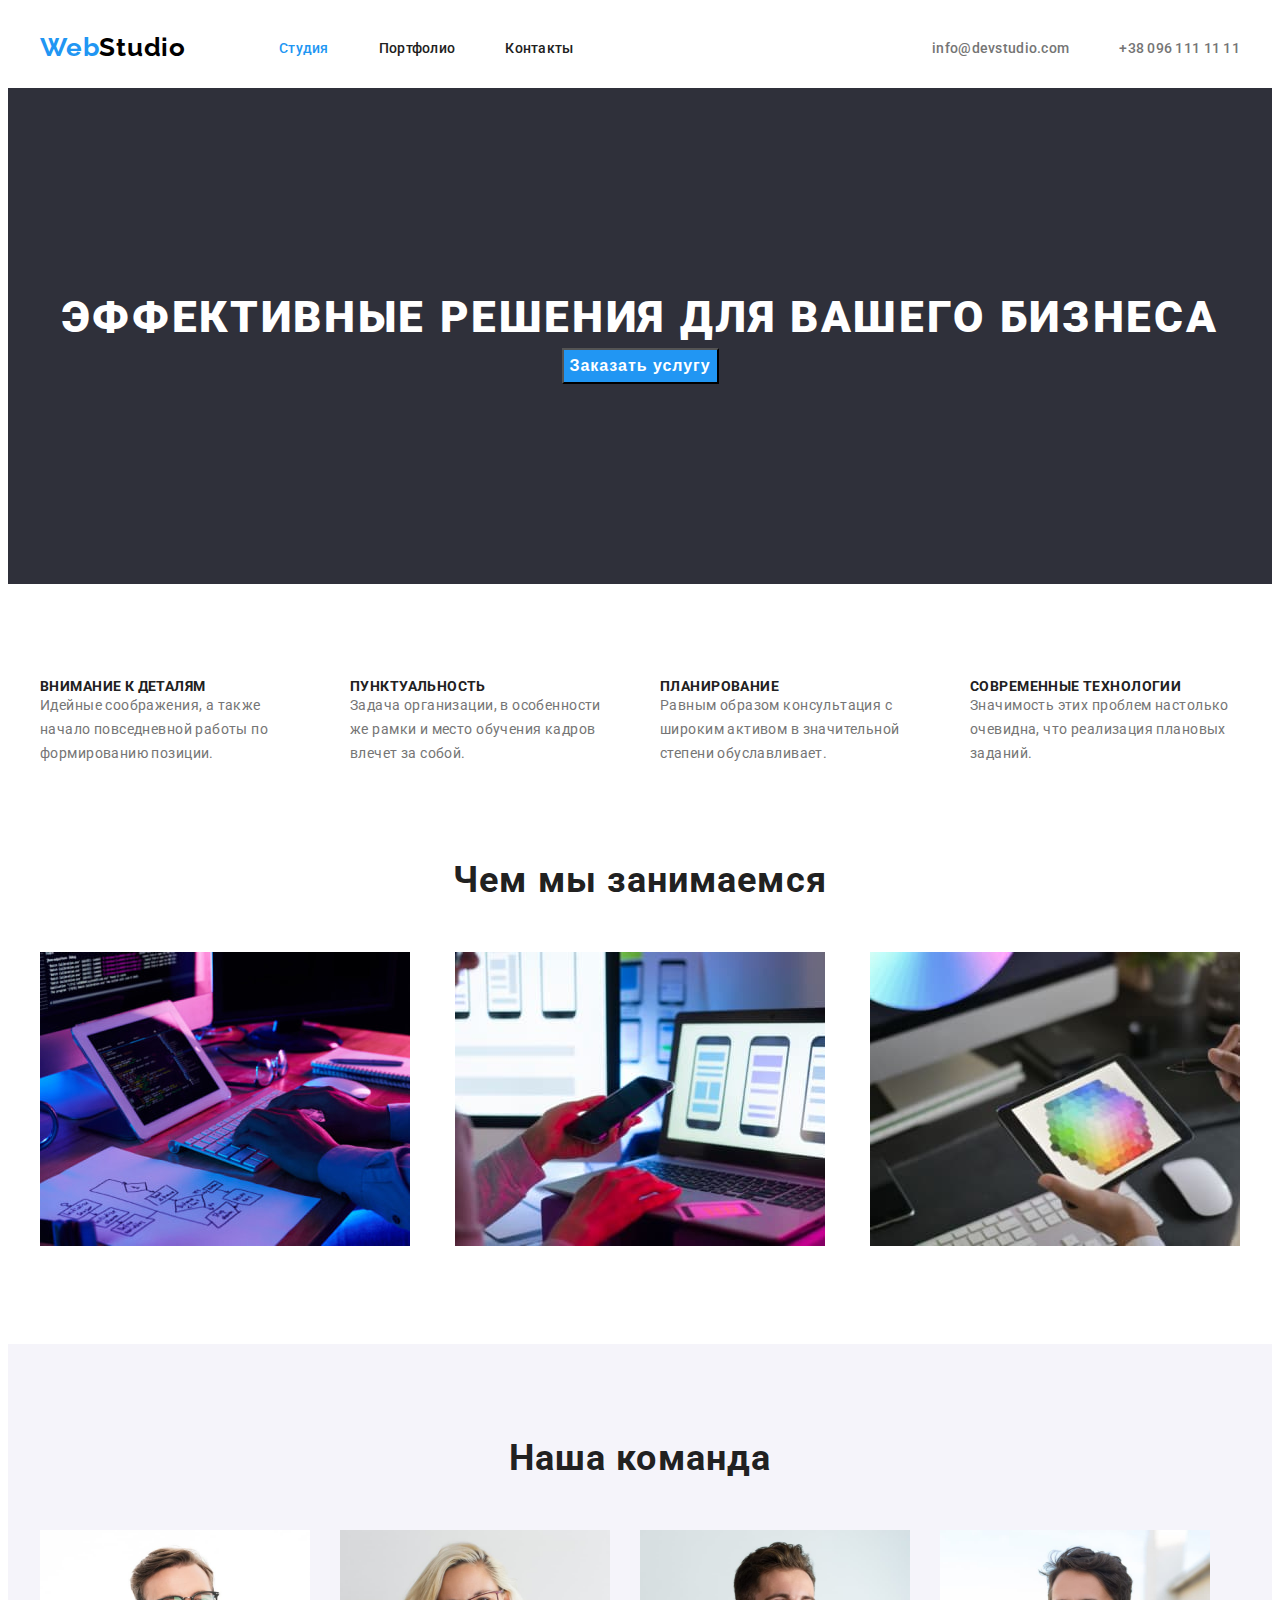
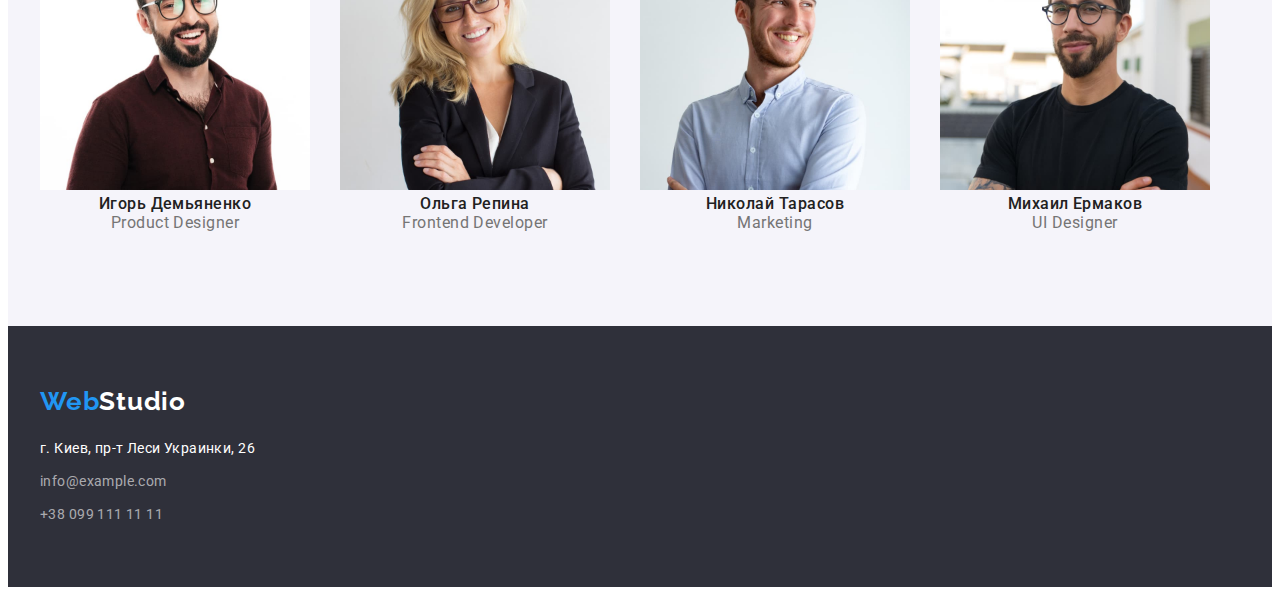
==== commit fe867a3b: "выровнял индекс" ====
--- a/index.html
+++ b/index.html
@@ -58,108 +58,118 @@
       </section>
 
       <!-- секция с преимуществами -->
-      <section>
-        <h2 class="visually-hidden">Наши преимущества</h2>
-        <ul class="no-dots">
-          <li>
-            <h3 class="benefits title">Внимание к деталям</h3>
-            <p class="benefits-text">
-              Идейные соображения, а также начало повседневной работы по
-              формированию позиции.
-            </p>
-          </li>
-          <li>
-            <h3 class="benefits title">Пунктуальность</h3>
-            <p class="benefits-text">
-              Задача организации, в особенности же рамки и место обучения кадров
-              влечет за собой.
-            </p>
-          </li>
-          <li>
-            <h3 class="benefits title">Планирование</h3>
-            <p class="benefits-text">
-              Равным образом консультация с широким активом в значительной
-              степени обуславливает.
-            </p>
-          </li>
-          <li>
-            <h3 class="benefits title">Современные технологии</h3>
-            <p class="benefits-text">
-              Значимость этих проблем настолько очевидна, что реализация
-              плановых заданий.
-            </p>
-          </li>
-        </ul>
+      <section class="benefits-section">
+        <div class="conteiner">
+          <h2 class="visually-hidden">Наши преимущества</h2>
+          <ul class="no-dots benefits-list">
+            <li class="benefits-item">
+              <h3 class="benefits title">Внимание к деталям</h3>
+              <p class="benefits-text">
+                Идейные соображения, а также начало повседневной работы по
+                формированию позиции.
+              </p>
+            </li>
+            <li class="benefits-item">
+              <h3 class="benefits title">Пунктуальность</h3>
+              <p class="benefits-text">
+                Задача организации, в особенности же рамки и место обучения
+                кадров влечет за собой.
+              </p>
+            </li>
+            <li class="benefits-item">
+              <h3 class="benefits title">Планирование</h3>
+              <p class="benefits-text">
+                Равным образом консультация с широким активом в значительной
+                степени обуславливает.
+              </p>
+            </li>
+            <li class="benefits-item">
+              <h3 class="benefits title">Современные технологии</h3>
+              <p class="benefits-text">
+                Значимость этих проблем настолько очевидна, что реализация
+                плановых заданий.
+              </p>
+            </li>
+          </ul>
+        </div>
       </section>
 
       <!-- секция Чем мы занимаемся -->
-      <section>
-        <h2 class="class title">Чем мы занимаемся</h2>
-        <ul class="no-dots">
-          <li>
-            <a href=""
-              ><img
-                src="images/index/box_1.jpg"
-                alt="программист набирает код на компьютере"
-                width="370"
-            /></a>
-          </li>
-          <li>
-            <a href=""
-              ><img
-                src="images/index/box.2.jpg"
-                alt="человек держит телефон перед монитоором"
-                width="370"
-            /></a>
-          </li>
-          <li>
-            <a href=""
-              ><img
-                src="images/index/box.3.jpg"
-                alt="планшет в руках у человека"
-                width="370"
-            /></a>
-          </li>
-        </ul>
+      <section class="pictures">
+        <div class="conteiner">
+          <h2 class="class title">Чем мы занимаемся</h2>
+          <ul class="no-dots pictures-list">
+            <li>
+              <a href=""
+                ><img
+                  src="images/index/box_1.jpg"
+                  alt="программист набирает код на компьютере"
+                  width="370"
+              /></a>
+            </li>
+            <li>
+              <a href=""
+                ><img
+                  src="images/index/box.2.jpg"
+                  alt="человек держит телефон перед монитоором"
+                  width="370"
+              /></a>
+            </li>
+            <li>
+              <a href=""
+                ><img
+                  src="images/index/box.3.jpg"
+                  alt="планшет в руках у человека"
+                  width="370"
+              /></a>
+            </li>
+          </ul>
+        </div>
       </section>
 
       <!-- секция Наша команда -->
       <section class="team">
-        <h2 class="class title">Наша команда</h2>
-        <ul class="no-dots">
-          <li>
-            <img
-              src="images/index/igor-1.jpg"
-              alt="Игорь Демьяненко"
-              width="270"
-            />
-            <h3 class="title names">Игорь Демьяненко</h3>
-            <p class="profession">Product Designer</p>
-          </li>
-          <li>
-            <img src="images/index/olga-1.jpg" alt="Ольга Репина" width="270" />
-            <h3 class="title names">Ольга Репина</h3>
-            <p class="profession">Frontend Developer</p>
-          </li>
-          <li>
-            <img
-              src="images/index/nikolay-1.jpg"
-              alt="Николай Тарасов"
-              width="270"
-            />
-            <h3 class="title names">Николай Тарасов</h3>
-            <p class="profession">Marketing</p>
-          </li>
-          <li>
-            <img
-              src="images/index/mixa-1.jpg"
-              alt="Михаил Ермаков"
-              width="270"
-            />
-            <h3 class="title names">Михаил Ермаков</h3>
-            <p class="profession">UI Designer</p>
-          </li>
-        </ul>
+        <div class="conteiner">
+          <h2 class="class title">Наша команда</h2>
+          <ul class="no-dots team-list">
+            <li class="team-item">
+              <img
+                src="images/index/igor-1.jpg"
+                alt="Игорь Демьяненко"
+                width="270"
+              />
+              <h3 class="title names">Игорь Демьяненко</h3>
+              <p class="profession">Product Designer</p>
+            </li>
+            <li class="team-item">
+              <img
+                src="images/index/olga-1.jpg"
+                alt="Ольга Репина"
+                width="270"
+              />
+              <h3 class="title names">Ольга Репина</h3>
+              <p class="profession">Frontend Developer</p>
+            </li>
+            <li class="team-item">
+              <img
+                src="images/index/nikolay-1.jpg"
+                alt="Николай Тарасов"
+                width="270"
+              />
+              <h3 class="title names">Николай Тарасов</h3>
+              <p class="profession">Marketing</p>
+            </li>
+            <li class="team-item">
+              <img
+                src="images/index/mixa-1.jpg"
+                alt="Михаил Ермаков"
+                width="270"
+              />
+              <h3 class="title names">Михаил Ермаков</h3>
+              <p class="profession">UI Designer</p>
+            </li>
+          </ul>
+        </div>
       </section>
     </main>
 
--- a/css/styles.css
+++ b/css/styles.css
@@ -20,9 +20,6 @@
   color: var(--primery-text-color);
 }
 
-header {
-  border: 1px solid #000;
-}
 ul,
 p,
 h1,
@@ -120,6 +117,9 @@
 .baner {
   background-color: var(--baner-color);
   text-align: center;
+  padding-top: 200px;
+  padding-bottom: 200px;
+  margin-bottom: 94px;
 }
 
 .baner h1 {
@@ -130,8 +130,6 @@
   text-align: center;
   letter-spacing: 0.06em;
   text-transform: uppercase;
-  padding-top: 200px;
-  padding-bottom: 200px;
 }
 
 .button {
@@ -158,12 +156,25 @@
   text-transform: uppercase;
 }
 
+.benefits-list {
+  display: flex;
+  justify-content: space-between;
+}
+
+.benefits-item {
+  width: 270px;
+}
+
 .benefits-text {
   font-size: 14px;
   line-height: 1.71;
   letter-spacing: 0.03em;
 }
 
+.benefits-section {
+  margin-bottom: 94px;
+}
+
 .class {
   font-weight: 700;
   font-size: 36px;
@@ -176,8 +187,35 @@
   color: var(--title-color);
 }
 
+.pictures h2 {
+  margin-bottom: 50px;
+}
+
+.pictures-list {
+  display: flex;
+  justify-content: space-between;
+}
+
+.pictures {
+  margin-bottom: 94px;
+}
+
 .team {
   background-color: var(--filter-color);
+  padding: 94px 0;
+}
+
+.team h2 {
+  margin-bottom: 50px;
+}
+
+.team-list {
+  display: flex;
+  margin-right: -30px;
+}
+
+.team-item {
+  margin-right: 30px;
 }
 
 .names {
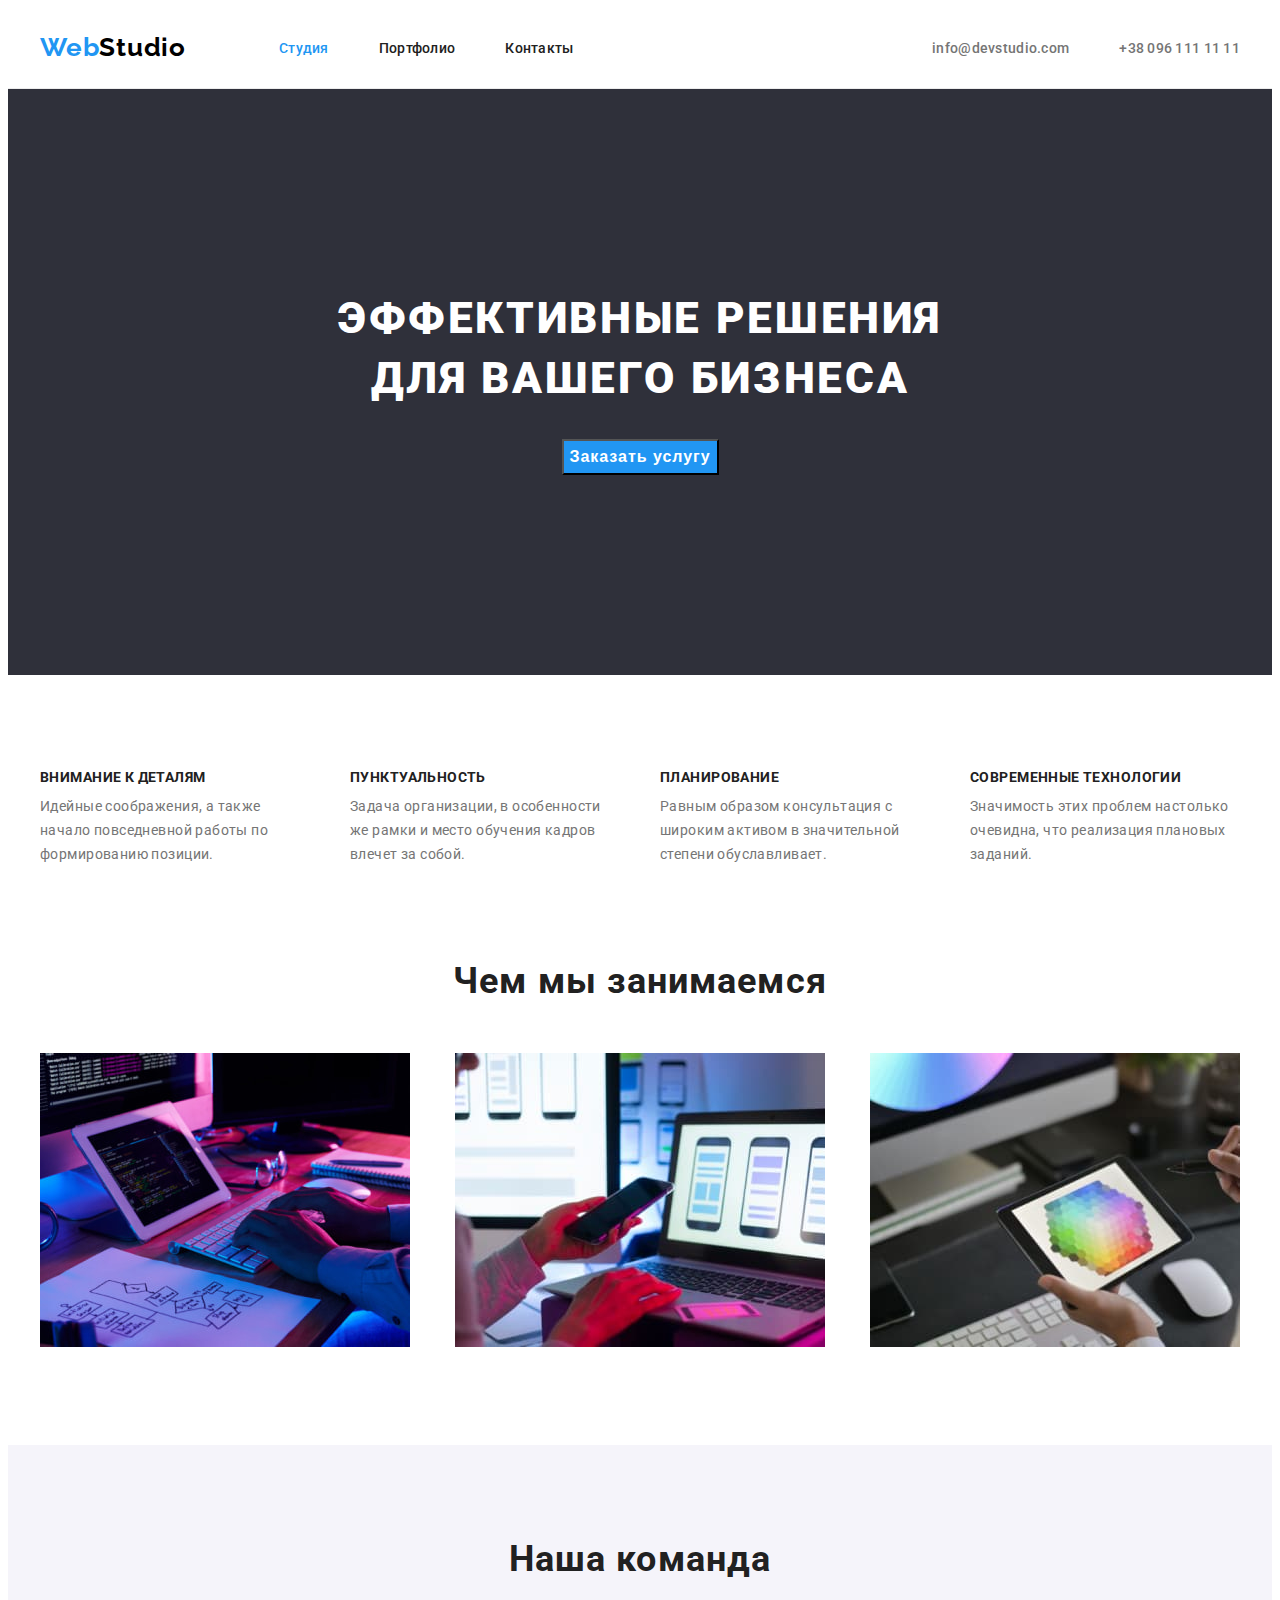
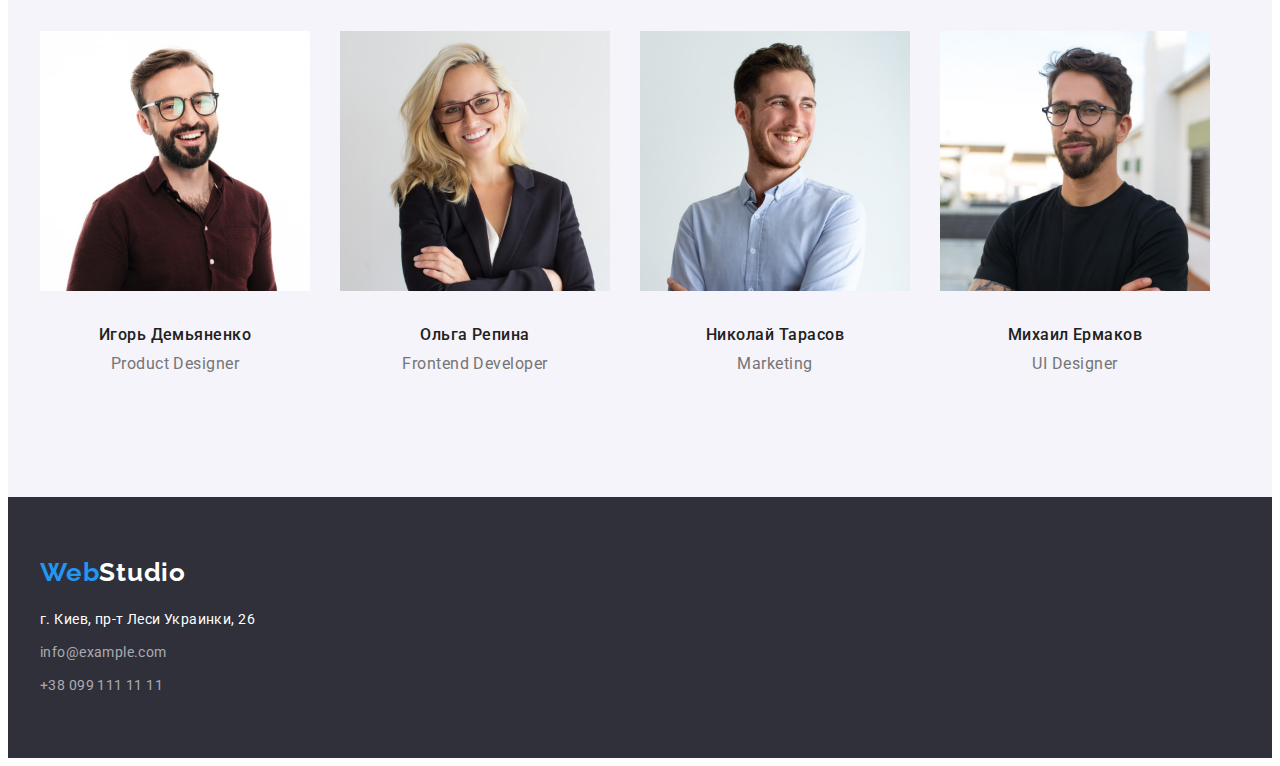
==== commit 0cf9152e: "добавил отступы на заголовки Н3" ====
--- a/index.html
+++ b/index.html
@@ -58,7 +58,7 @@
       </section>
 
       <!-- секция с преимуществами -->
-      <section class="benefits-section">
+      <section class="section">
         <div class="conteiner">
           <h2 class="visually-hidden">Наши преимущества</h2>
           <ul class="no-dots benefits-list">
@@ -95,11 +95,11 @@
       </section>
 
       <!-- секция Чем мы занимаемся -->
-      <section class="pictures">
+      <section class="pictures section">
         <div class="conteiner">
           <h2 class="class title">Чем мы занимаемся</h2>
           <ul class="no-dots pictures-list">
-            <li>
+            <li class="pictures-item">
               <a href=""
                 ><img
                   src="images/index/box_1.jpg"
@@ -107,7 +107,7 @@
                   width="370"
               /></a>
             </li>
-            <li>
+            <li class="pictures-item">
               <a href=""
                 ><img
                   src="images/index/box.2.jpg"
@@ -115,7 +115,7 @@
                   width="370"
               /></a>
             </li>
-            <li>
+            <li class="pictures-item">
               <a href=""
                 ><img
                   src="images/index/box.3.jpg"
@@ -128,7 +128,7 @@
       </section>
 
       <!-- секция Наша команда -->
-      <section class="team">
+      <section class="team section">
         <div class="conteiner">
           <h2 class="class title">Наша команда</h2>
           <ul class="no-dots team-list">
--- a/css/styles.css
+++ b/css/styles.css
@@ -38,6 +38,7 @@
 .upper-line {
   padding-top: 24px;
   padding-bottom: 25px;
+  border-bottom: 1px solid #ececec;
 }
 
 .upper-nav {
@@ -119,7 +120,6 @@
   text-align: center;
   padding-top: 200px;
   padding-bottom: 200px;
-  margin-bottom: 94px;
 }
 
 .baner h1 {
@@ -130,6 +130,10 @@
   text-align: center;
   letter-spacing: 0.06em;
   text-transform: uppercase;
+  width: 696px;
+  margin-right: auto;
+  margin-left: auto;
+  margin-bottom: 30px;
 }
 
 .button {
@@ -148,6 +152,7 @@
   border-radius: 4px; */
 }
 
+/* <!-- секция с преимуществами --> */
 .benefits {
   font-weight: 700;
   font-size: 14px;
@@ -171,10 +176,12 @@
   letter-spacing: 0.03em;
 }
 
-.benefits-section {
-  margin-bottom: 94px;
-}
-
+.section {
+  padding-top: 94px;
+  padding-bottom: 94px;
+}
+
+/* -------секция Чем мы занимаемся ------------*/
 .class {
   font-weight: 700;
   font-size: 36px;
@@ -185,6 +192,11 @@
 
 .title {
   color: var(--title-color);
+  margin-bottom: 10px;
+}
+
+.pictures {
+  padding-top: 0;
 }
 
 .pictures h2 {
@@ -196,13 +208,13 @@
   justify-content: space-between;
 }
 
-.pictures {
-  margin-bottom: 94px;
-}
-
+.pictures-item {
+  width: 370px;
+}
+
+/* ------------секция Наша команда ------------*/
 .team {
   background-color: var(--filter-color);
-  padding: 94px 0;
 }
 
 .team h2 {
@@ -215,7 +227,9 @@
 }
 
 .team-item {
+  padding-bottom: 30px;
   margin-right: 30px;
+  width: 270px;
 }
 
 .names {
@@ -224,6 +238,7 @@
   line-height: 1.1875;
   text-align: center;
   letter-spacing: 0.03em;
+  margin-top: 30px;
 }
 
 .profession {
@@ -233,7 +248,7 @@
   letter-spacing: 0.03em;
 }
 
-/* офрмление портфолио */
+/* ---------------офрмление портфолио----------- */
 .filter {
   font-weight: 500;
   font-size: 16px;
@@ -284,7 +299,7 @@
   padding: 0 15px;
 }
 
-/* Оформление футера */
+/*------------ Оформление футера--------------- */
 
 .footer {
   color: #fff;
